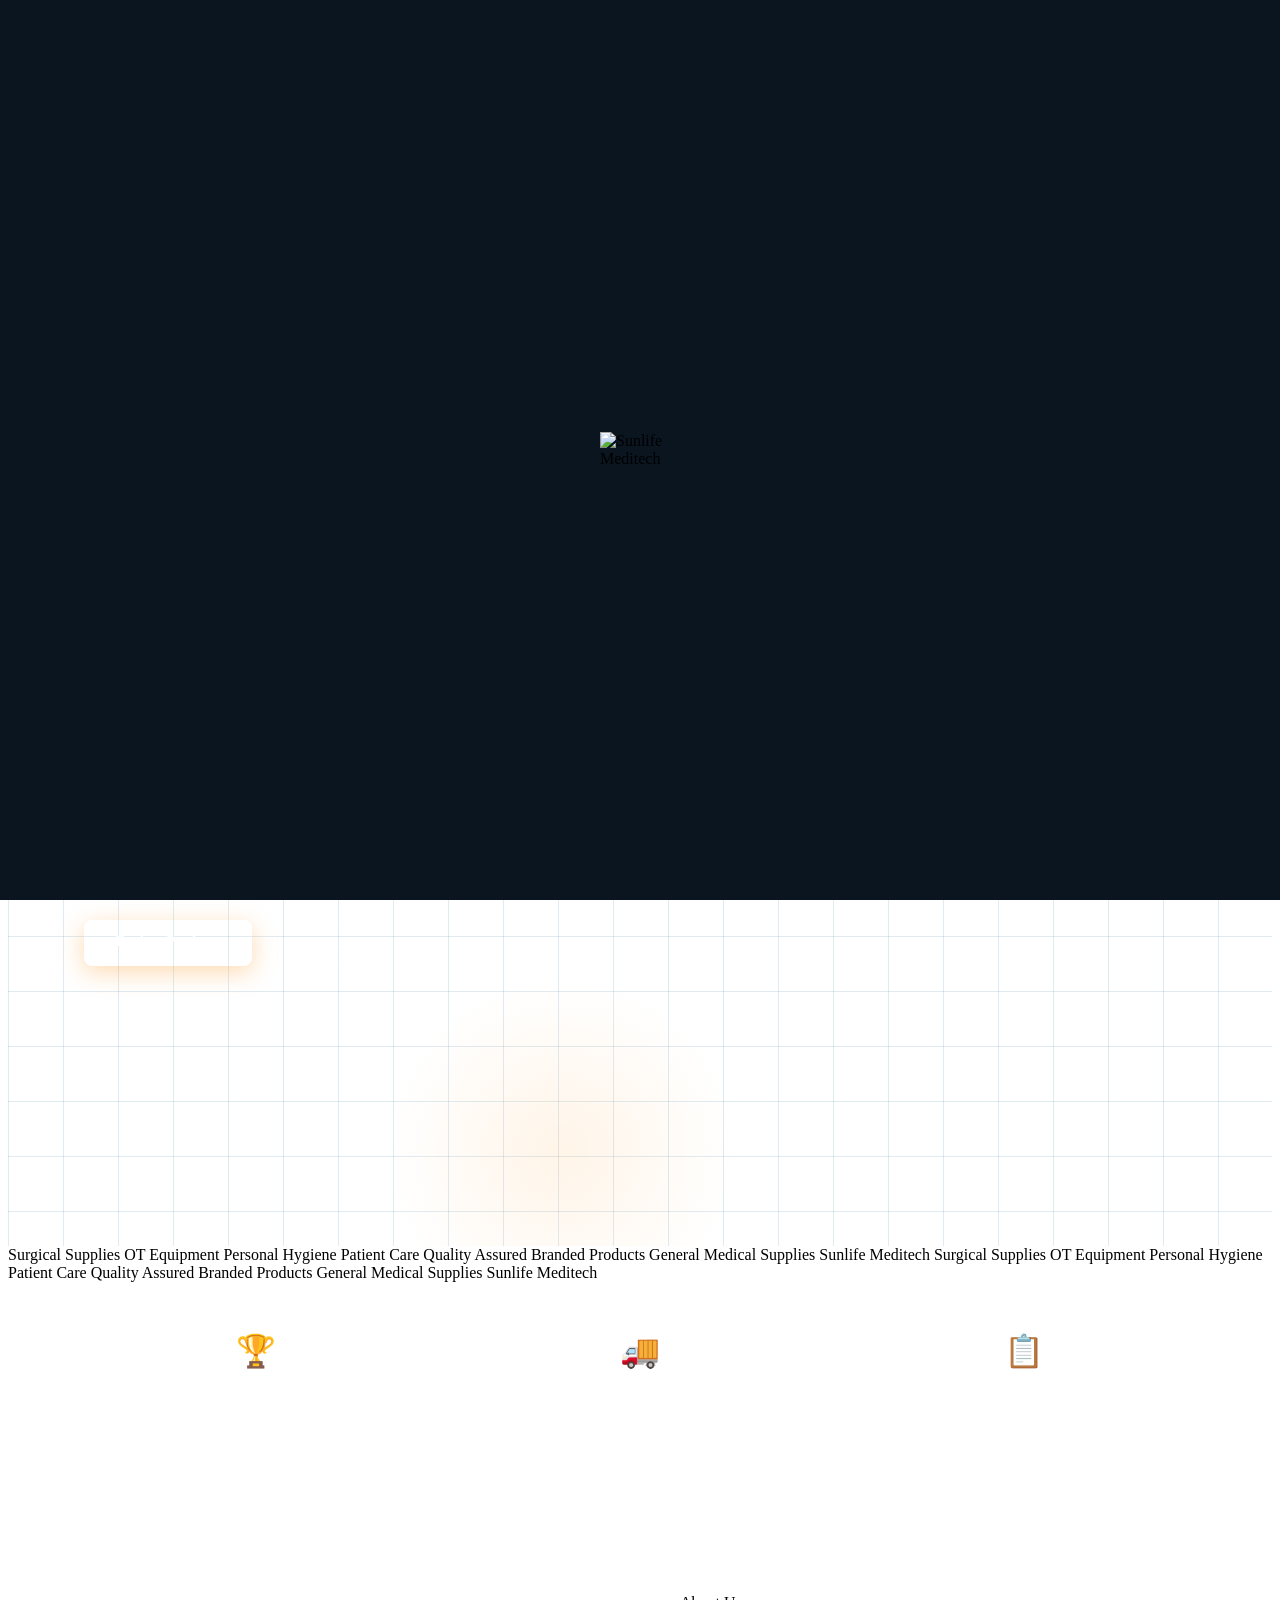
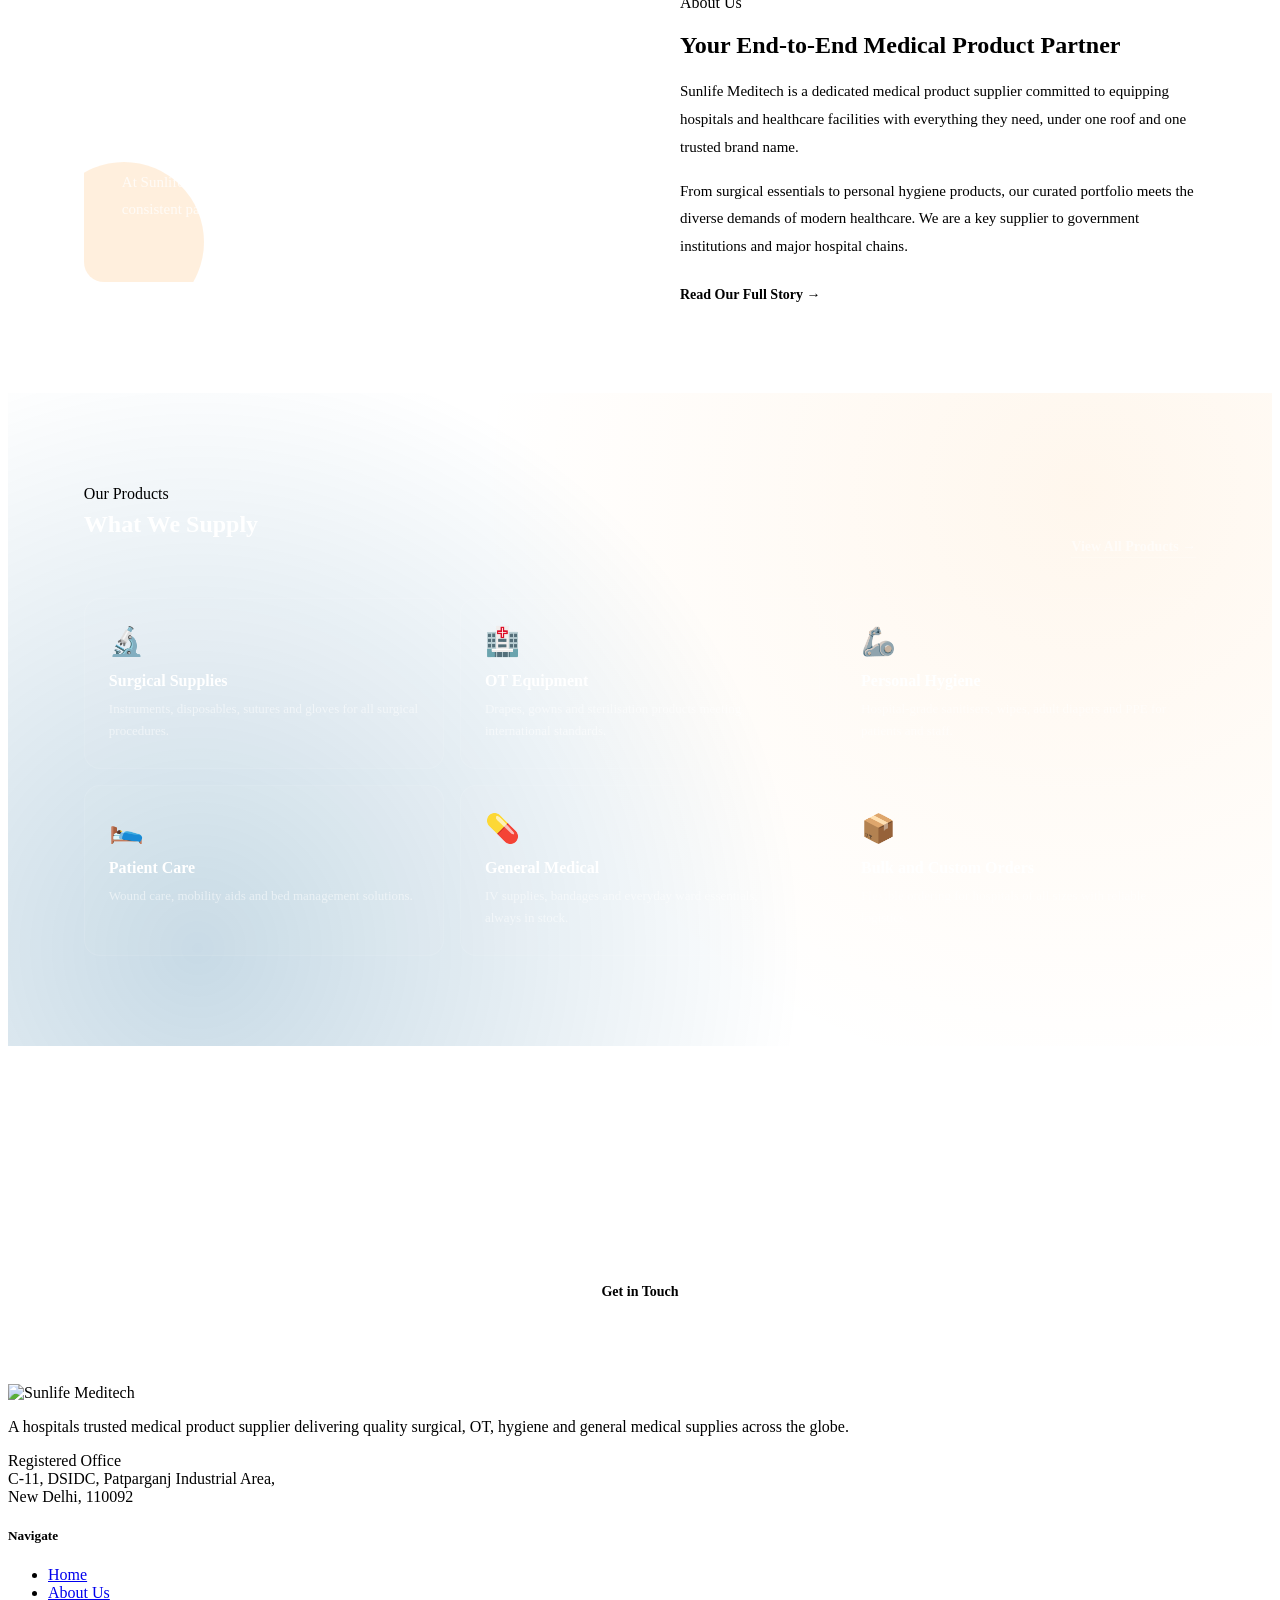
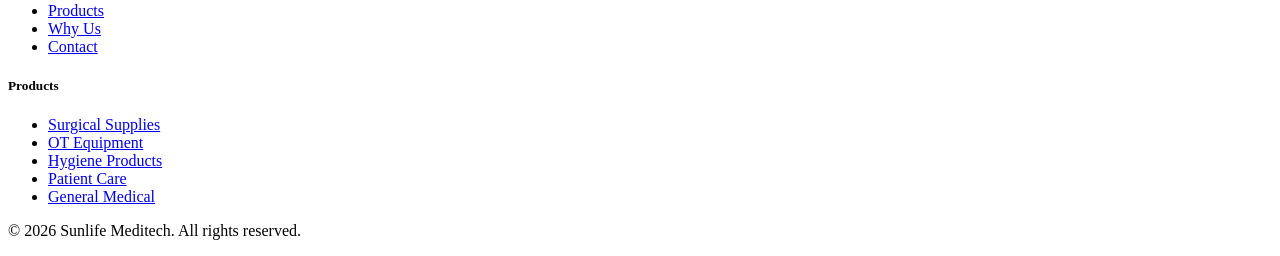
==== index.html @ 97c2a6d3 "Add files via upload" ====
<!DOCTYPE html>
<html lang="en">
<head>
  <meta charset="UTF-8"/>
  <meta name="viewport" content="width=device-width, initial-scale=1.0"/>
  <title>Sunlife Meditech | Hospitals Trusted Medical Supplier</title>
  <link rel="stylesheet" href="css/style.css"/>
  <style>
    /* SPLASH SCREEN */
    #splash { position: fixed; inset: 0; z-index: 9999; background: #0a1520; display: flex; align-items: center; justify-content: center; transition: opacity 0.6s ease; }
    #splash.hide { opacity: 0; pointer-events: none; }
    #splash-logo { width: 380px; animation: splashPop 0.8s cubic-bezier(0.34, 1.56, 0.64, 1) forwards; }
    @keyframes splashPop { 0%{opacity:0;transform:scale(0.3)} 100%{opacity:1;transform:scale(1)} }
    #splash-logo.fly-up { transition: transform 0.9s cubic-bezier(0.4,0,0.2,1), opacity 0.5s ease, width 0.8s ease; transform: translateY(-120vh) scale(0.25); opacity: 0; width: 80px; }
    body.splash-active { overflow: hidden; }
  </style>
  <style>
    #home-hero { min-height: 100vh; background: var(--dark); display: flex; align-items: center; padding: 100px 6% 80px; position: relative; overflow: hidden; }
    .hero-bg { position: absolute; inset: 0; background-image: linear-gradient(rgba(0,86,140,0.12) 1px, transparent 1px), linear-gradient(90deg, rgba(0,86,140,0.12) 1px, transparent 1px); background-size: 55px 55px; animation: bgScroll 25s linear infinite; }
    @keyframes bgScroll { from{transform:translateY(0)} to{transform:translateY(55px)} }
    .hero-glow { position: absolute; width: 600px; height: 600px; border-radius: 50%; background: radial-gradient(circle, rgba(0,100,180,0.22) 0%, transparent 70%); top: -150px; right: -100px; }
    .hero-glow2 { position: absolute; width: 350px; height: 350px; border-radius: 50%; background: radial-gradient(circle, rgba(253,150,28,0.1) 0%, transparent 70%); bottom: -80px; left: 30%; }
    .hero-inner { max-width: 1200px; margin: 0 auto; width: 100%; display: grid; grid-template-columns: 1fr 1fr; gap: 70px; align-items: center; position: relative; z-index: 2; }
    .hero-badge { display: inline-flex; align-items: center; gap: 8px; background: rgba(253,150,28,0.15); border: 1px solid rgba(253,150,28,0.3); color: var(--orange); padding: 7px 16px; border-radius: 50px; font-size: 12px; font-weight: 600; letter-spacing: 1.5px; text-transform: uppercase; margin-bottom: 24px; }
    .hero-badge .dot { width: 6px; height: 6px; background: var(--orange); border-radius: 50%; animation: blink 1.6s ease infinite; }
    @keyframes blink { 0%,100%{opacity:1} 50%{opacity:0.3} }
    .hero-h1 { font-size: clamp(38px, 5vw, 62px); font-weight: 800; line-height: 1.1; color: white; margin-bottom: 20px; }
    .hero-h1 .accent { color: var(--orange); }
    .hero-p { font-size: 16px; line-height: 1.8; color: rgba(255,255,255,0.6); max-width: 460px; margin-bottom: 36px; }
    .hero-btns { display: flex; gap: 14px; flex-wrap: wrap; }
    .btn-primary { background: var(--orange); color: white; padding: 14px 32px; border-radius: 8px; font-weight: 700; font-size: 14px; text-decoration: none; transition: all 0.2s; box-shadow: 0 6px 24px rgba(253,150,28,0.35); }
    .btn-primary:hover { background: var(--orange-deep); transform: translateY(-2px); }
    .btn-outline { color: rgba(255,255,255,0.8); font-size: 14px; font-weight: 500; text-decoration: none; padding: 14px 28px; border: 1px solid rgba(255,255,255,0.2); border-radius: 8px; transition: all 0.2s; }
    .btn-outline:hover { border-color: rgba(255,255,255,0.5); color: white; }
    .hero-panel { display: flex; flex-direction: column; gap: 14px; }
    .hp-top { background: rgba(255,255,255,0.05); border: 1px solid rgba(255,255,255,0.08); border-radius: 18px; padding: 26px; }
    .hp-label { font-size: 11px; font-weight: 600; letter-spacing: 2px; text-transform: uppercase; color: var(--orange); margin-bottom: 14px; }
    .hp-cats { display: grid; grid-template-columns: 1fr 1fr; gap: 10px; }
    .hp-cat { background: rgba(0,86,140,0.28); border: 1px solid rgba(0,114,184,0.2); border-radius: 9px; padding: 11px 13px; font-size: 13px; color: rgba(255,255,255,0.8); font-weight: 500; display: flex; align-items: center; gap: 7px; }
    .hp-cat .dot { width: 5px; height: 5px; background: var(--orange); border-radius: 50%; flex-shrink: 0; }
    .hp-bottom { display: grid; grid-template-columns: 1fr 1fr; gap: 12px; }
    .hp-card { border-radius: 14px; padding: 20px 18px; }
    .hp-card.blue { background: var(--blue); }
    .hp-card.orange { background: var(--orange); }
    .hp-card .hc-icon { font-size: 24px; margin-bottom: 10px; }
    .hp-card .hc-title { font-size: 14px; font-weight: 700; color: white; margin-bottom: 3px; }
    .hp-card .hc-sub { font-size: 12px; color: rgba(255,255,255,0.7); line-height: 1.5; }
    .intro-strip { background: var(--blue); padding: 50px 6%; }
    .intro-strip-inner { max-width: 1200px; margin: 0 auto; display: grid; grid-template-columns: repeat(3,1fr); gap: 40px; }
    .is-item { text-align: center; }
    .is-item .is-icon { font-size: 32px; margin-bottom: 12px; }
    .is-item .is-title { font-size: 16px; font-weight: 700; color: white; margin-bottom: 6px; }
    .is-item .is-body { font-size: 14px; color: rgba(255,255,255,0.65); line-height: 1.7; }
    .about-preview { padding: 90px 6%; background: var(--cream); }
    .about-preview-inner { max-width: 1200px; margin: 0 auto; display: grid; grid-template-columns: 1fr 1fr; gap: 80px; align-items: center; }
    .ap-visual { background: var(--blue); border-radius: 20px; padding: 44px 38px; position: relative; overflow: hidden; }
    .ap-visual::before { content: ''; position: absolute; top: -60px; right: -60px; width: 240px; height: 240px; border-radius: 50%; background: rgba(255,255,255,0.06); }
    .ap-visual::after { content: ''; position: absolute; bottom: -40px; left: -40px; width: 160px; height: 160px; border-radius: 50%; background: rgba(253,150,28,0.15); }
    .ap-visual h3 { font-size: 26px; font-weight: 800; color: white; line-height: 1.3; margin-bottom: 16px; position: relative; z-index: 1; }
    .ap-visual p { font-size: 15px; color: rgba(255,255,255,0.75); line-height: 1.8; position: relative; z-index: 1; }
    .ap-body { font-size: 15px; color: var(--muted); line-height: 1.85; margin-bottom: 16px; }
    .ap-link { display: inline-flex; align-items: center; gap: 8px; color: var(--blue); font-weight: 700; font-size: 14px; text-decoration: none; margin-top: 10px; }
    .ap-link:hover { color: var(--orange); }
    .products-preview { padding: 90px 6%; background: var(--dark); position: relative; overflow: hidden; }
    .products-preview::before { content: ''; position: absolute; inset: 0; background: radial-gradient(circle at 15% 85%, rgba(0,86,140,0.22) 0%, transparent 50%), radial-gradient(circle at 85% 15%, rgba(253,150,28,0.08) 0%, transparent 50%); }
    .pp-inner { max-width: 1200px; margin: 0 auto; position: relative; z-index: 1; }
    .pp-top { display: flex; justify-content: space-between; align-items: flex-end; margin-bottom: 40px; flex-wrap: wrap; gap: 16px; }
    .pp-top .sec-title { color: white; }
    .pp-top .sec-title span { color: var(--orange); }
    .pp-top a { color: rgba(255,255,255,0.6); font-size: 14px; font-weight: 600; text-decoration: none; border-bottom: 1px solid rgba(255,255,255,0.2); padding-bottom: 2px; transition: color 0.2s; }
    .pp-top a:hover { color: var(--orange); }
    .pp-grid { display: grid; grid-template-columns: repeat(3,1fr); gap: 16px; }
    .pp-card { background: rgba(255,255,255,0.04); border: 1px solid rgba(255,255,255,0.08); border-radius: 16px; padding: 26px 24px; transition: transform 0.25s; text-decoration: none; display: block; }
    .pp-card:hover { transform: translateY(-5px); background: rgba(255,255,255,0.07); }
    .pp-card .pc-icon { font-size: 28px; margin-bottom: 14px; }
    .pp-card .pc-title { font-size: 16px; font-weight: 700; color: white; margin-bottom: 8px; }
    .pp-card .pc-body { font-size: 13px; color: rgba(255,255,255,0.55); line-height: 1.7; }
    .cta-strip { background: var(--orange); padding: 70px 6%; }
    .cta-inner { max-width: 900px; margin: 0 auto; text-align: center; }
    .cta-inner h2 { font-size: clamp(26px, 4vw, 40px); font-weight: 800; color: white; margin-bottom: 14px; }
    .cta-inner p { font-size: 16px; color: rgba(255,255,255,0.85); margin-bottom: 30px; line-height: 1.7; }
    .btn-white { background: white; color: var(--orange); padding: 14px 36px; border-radius: 8px; font-weight: 700; font-size: 14px; text-decoration: none; transition: all 0.2s; display: inline-block; }
    .btn-white:hover { transform: translateY(-2px); box-shadow: 0 8px 24px rgba(0,0,0,0.15); }
    @media (max-width: 960px) { .hero-inner { grid-template-columns: 1fr; } .hero-panel { display: none; } .intro-strip-inner { grid-template-columns: 1fr; gap: 24px; } .about-preview-inner { grid-template-columns: 1fr; } .pp-grid { grid-template-columns: 1fr 1fr; } }
    @media (max-width: 640px) { .pp-grid { grid-template-columns: 1fr; } }
  </style>
</head>
<body class="splash-active">

<!-- SPLASH SCREEN -->
<div id="splash">
  <img id="splash-logo" src="images/logo%20(5).png" alt="Sunlife Meditech"/>
</div>
<nav id="mainNav">
  <a href="index.html" class="logo-wrap"><img src="images/logo%20(5).png" alt="Sunlife Meditech"/></a>
  <ul class="nav-links" id="navLinks">
    <li><a href="index.html" class="active">Home</a></li>
    <li><a href="about.html">About</a></li>
    <li><a href="products.html">Products</a></li>
    <li><a href="why-us.html">Why Us</a></li>
    <li><a href="contact.html">Contact</a></li>
  </ul>
  <a href="contact.html" class="nav-btn">Get in Touch</a>
  <div class="hamburger" onclick="toggleMenu()"><span></span><span></span><span></span></div>
</nav>

<section id="home-hero">
  <div class="hero-bg"></div>
  <div class="hero-glow"></div>
  <div class="hero-glow2"></div>
  <div class="hero-inner">
    <div>
      <div class="hero-badge"><span class="dot"></span>Hospitals Trusted Supplier</div>
      <h1 class="hero-h1">Supplying <span class="accent">Excellence</span><br>to Every Hospital</h1>
      <p class="hero-p">Sunlife Meditech delivers a comprehensive range of medical products under one trusted brand name. Surgical, OT, hygiene, patient care and more, all from a single reliable source.</p>
      <div class="hero-btns">
        <a href="products.html" class="btn-primary">Explore Products</a>
        <a href="about.html" class="btn-outline">About Us</a>
      </div>
    </div>
    <div class="hero-panel rr">
      <div class="hp-top">
        <div class="hp-label">Product Categories</div>
        <div class="hp-cats">
          <div class="hp-cat"><span class="dot"></span>Surgical Supplies</div>
          <div class="hp-cat"><span class="dot"></span>OT Equipment</div>
          <div class="hp-cat"><span class="dot"></span>Personal Hygiene</div>
          <div class="hp-cat"><span class="dot"></span>Patient Care</div>
          <div class="hp-cat"><span class="dot"></span>General Medical</div>
          <div class="hp-cat"><span class="dot"></span>Bulk Orders</div>
        </div>
      </div>
      <div class="hp-bottom">
        <div class="hp-card blue"><div class="hc-icon">&#127973;</div><div class="hc-title">Hospital Grade</div><div class="hc-sub">Every product meets clinical standards</div></div>
        <div class="hp-card orange"><div class="hc-icon">&#128666;</div><div class="hc-title">Reliable Supply</div><div class="hc-sub">On-time, every time</div></div>
      </div>
    </div>
  </div>
</section>

<div class="ticker-wrap">
  <div class="ticker">
    <span class="ticker-item">Surgical Supplies<span class="sep"></span></span>
    <span class="ticker-item">OT Equipment<span class="sep"></span></span>
    <span class="ticker-item">Personal Hygiene<span class="sep"></span></span>
    <span class="ticker-item">Patient Care<span class="sep"></span></span>
    <span class="ticker-item">Quality Assured<span class="sep"></span></span>
    <span class="ticker-item">Branded Products<span class="sep"></span></span>
    <span class="ticker-item">General Medical Supplies<span class="sep"></span></span>
    <span class="ticker-item">Sunlife Meditech<span class="sep"></span></span>
    <span class="ticker-item">Surgical Supplies<span class="sep"></span></span>
    <span class="ticker-item">OT Equipment<span class="sep"></span></span>
    <span class="ticker-item">Personal Hygiene<span class="sep"></span></span>
    <span class="ticker-item">Patient Care<span class="sep"></span></span>
    <span class="ticker-item">Quality Assured<span class="sep"></span></span>
    <span class="ticker-item">Branded Products<span class="sep"></span></span>
    <span class="ticker-item">General Medical Supplies<span class="sep"></span></span>
    <span class="ticker-item">Sunlife Meditech<span class="sep"></span></span>
  </div>
</div>

<div class="intro-strip">
  <div class="intro-strip-inner">
    <div class="is-item reveal"><div class="is-icon">&#127942;</div><div class="is-title">Quality Assured</div><div class="is-body">Every product meets stringent clinical and quality benchmarks before it reaches your facility.</div></div>
    <div class="is-item reveal"><div class="is-icon">&#128666;</div><div class="is-title">Reliable Delivery</div><div class="is-body">Consistent, on-time supply so your hospital never faces shortages or delays.</div></div>
    <div class="is-item reveal"><div class="is-icon">&#128203;</div><div class="is-title">Complete Portfolio</div><div class="is-body">One supplier for all your medical product needs, from surgical to personal hygiene.</div></div>
  </div>
</div>

<section class="about-preview">
  <div class="about-preview-inner">
    <div class="rl">
      <div class="ap-visual">
        <h3>Built for Healthcare.<br>Trusted by Hospitals.</h3>
        <p>At Sunlife Meditech, we understand that hospitals need a reliable, consistent partner. We bring that reliability with every delivery.</p>
      </div>
    </div>
    <div class="reveal">
      <div class="sec-tag">About Us</div>
      <h2 class="sec-title">Your End-to-End Medical <span>Product Partner</span></h2>
      <p class="ap-body">Sunlife Meditech is a dedicated medical product supplier committed to equipping hospitals and healthcare facilities with everything they need, under one roof and one trusted brand name.</p>
      <p class="ap-body">From surgical essentials to personal hygiene products, our curated portfolio meets the diverse demands of modern healthcare. We are a key supplier to government institutions and major hospital chains.</p>
      <a href="about.html" class="ap-link">Read Our Full Story &#8594;</a>
    </div>
  </div>
</section>

<section class="products-preview">
  <div class="pp-inner">
    <div class="pp-top reveal">
      <div>
        <div class="sec-tag" style="color:var(--orange)"><span style="background:var(--orange);width:28px;height:2px;display:block"></span>Our Products</div>
        <h2 class="sec-title" style="margin-top:8px">What We <span>Supply</span></h2>
      </div>
      <a href="products.html">View All Products &#8594;</a>
    </div>
    <div class="pp-grid">
      <a href="products.html" class="pp-card reveal"><div class="pc-icon">&#128300;</div><div class="pc-title">Surgical Supplies</div><div class="pc-body">Instruments, disposables, sutures and gloves for all surgical procedures.</div></a>
      <a href="products.html" class="pp-card reveal"><div class="pc-icon">&#127973;</div><div class="pc-title">OT Equipment</div><div class="pc-body">Drapes, gowns and sterilisation products meeting international standards.</div></a>
      <a href="products.html" class="pp-card reveal"><div class="pc-icon">&#129470;</div><div class="pc-title">Personal Hygiene</div><div class="pc-body">Hospital-grade sanitisers, wipes, adult diapers and PPE for patients and staff.</div></a>
      <a href="products.html" class="pp-card reveal"><div class="pc-icon">&#128716;</div><div class="pc-title">Patient Care</div><div class="pc-body">Wound care, mobility aids and bed management solutions.</div></a>
      <a href="products.html" class="pp-card reveal"><div class="pc-icon">&#128138;</div><div class="pc-title">General Medical</div><div class="pc-body">IV supplies, bandages and everyday ward essentials, always in stock.</div></a>
      <a href="products.html" class="pp-card reveal"><div class="pc-icon">&#128230;</div><div class="pc-title">Bulk and Custom Orders</div><div class="pc-body">Flexible ordering for hospitals of all sizes with reliable logistics.</div></a>
    </div>
  </div>
</section>

<section class="cta-strip">
  <div class="cta-inner reveal">
    <h2>Ready to Partner with Sunlife Meditech?</h2>
    <p>Send us your requirements and our team will get back to you within 24 hours.</p>
    <a href="contact.html" class="btn-white">Get in Touch</a>
  </div>
</section>

<footer>
  <div class="footer-inner">
    <div class="footer-brand">
      <div class="footer-logo"><img src="images/logo%20(5).png" alt="Sunlife Meditech"/></div>
      <p>A hospitals trusted medical product supplier delivering quality surgical, OT, hygiene and general medical supplies across the globe.</p>
      <div class="footer-offices">
        
        <div class="fo-block"><div class="fo-label">Registered Office</div><div class="fo-addr">C-11, DSIDC, Patparganj Industrial Area,<br>New Delhi, 110092</div></div>
      </div>
    </div>
    <div class="footer-col"><h5>Navigate</h5><ul><li><a href="index.html">Home</a></li><li><a href="about.html">About Us</a></li><li><a href="products.html">Products</a></li><li><a href="why-us.html">Why Us</a></li><li><a href="contact.html">Contact</a></li></ul></div>
    <div class="footer-col"><h5>Products</h5><ul><li><a href="products.html">Surgical Supplies</a></li><li><a href="products.html">OT Equipment</a></li><li><a href="products.html">Hygiene Products</a></li><li><a href="products.html">Patient Care</a></li><li><a href="products.html">General Medical</a></li></ul></div>
  </div>
  <div class="footer-bottom"><p>&#169; 2026 <span>Sunlife Meditech</span>. All rights reserved.</p></div>
</footer>

<script src="js/main.js"></script>
<script>
  // Splash screen animation
  window.addEventListener("load", function() {
    var splash = document.getElementById("splash");
    var logo = document.getElementById("splash-logo");

    // Step 1: Logo pops in (handled by CSS animation)
    // Step 2: After 1.8s, logo flies up to navbar position
    setTimeout(function() {
      logo.classList.add("fly-up");
    }, 1000);

    // Step 3: After fly-up completes, hide splash and show page
    setTimeout(function() {
      splash.classList.add("hide");
      document.body.classList.remove("splash-active");
    }, 1800);

    // Step 4: Remove splash from DOM completely
    setTimeout(function() {
      splash.remove();
    }, 2400);
  });
</script>
</body>
</html>
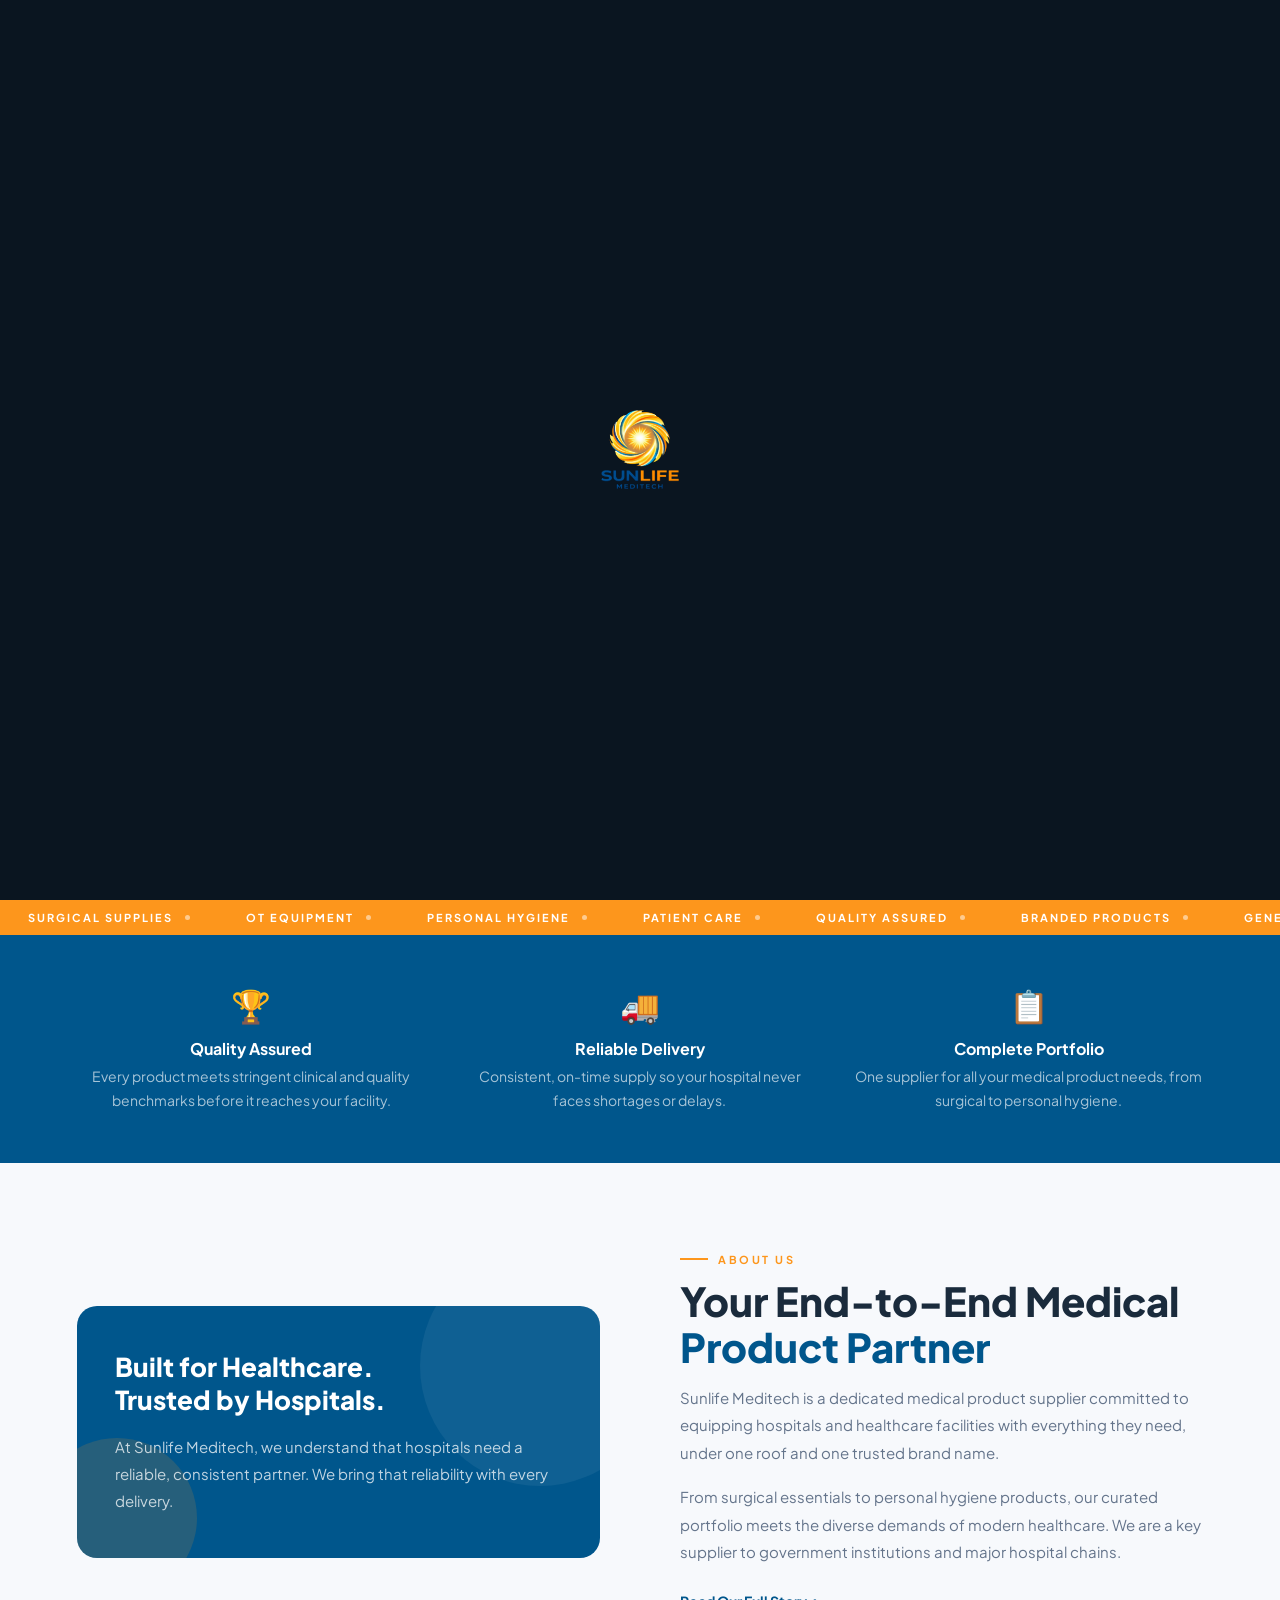
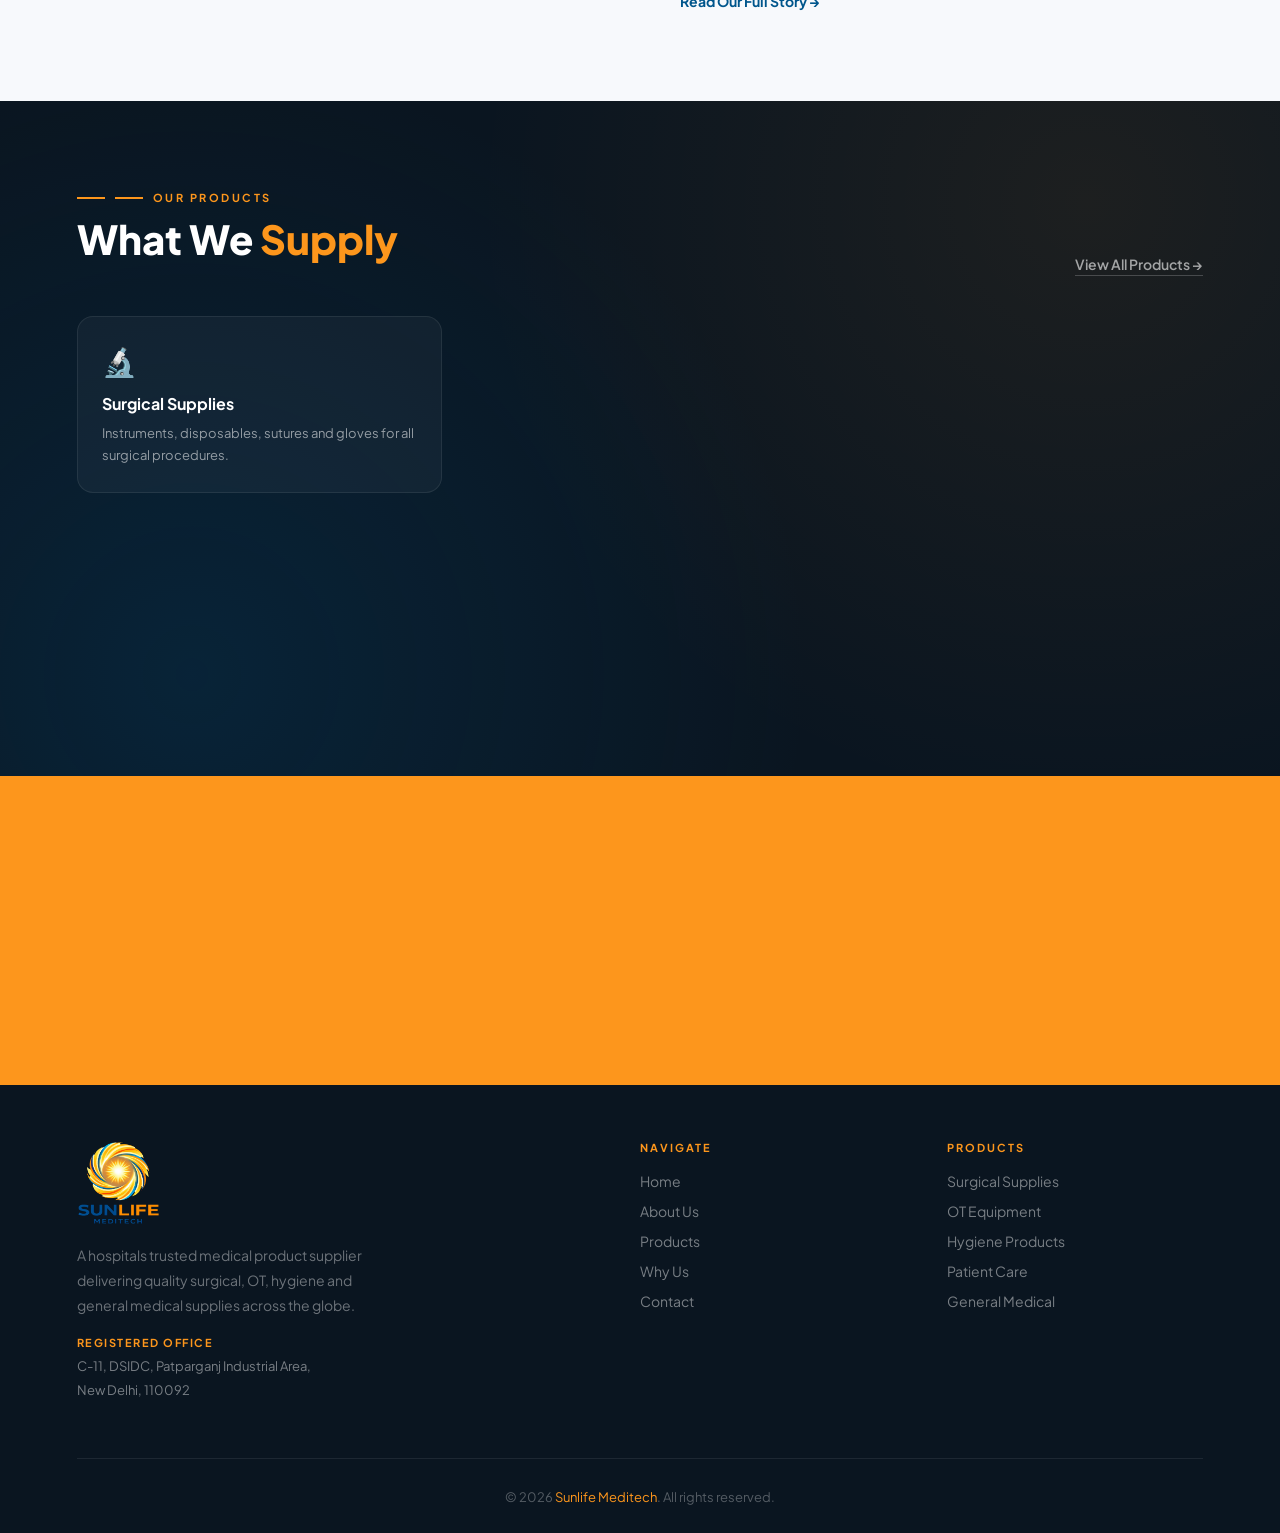
==== commit 4f2fbf94: "Install and configure Vercel Web Analytics ## Vercel Web Analytics Installation Complete  ### Summar" ====
--- a/index.html
+++ b/index.html
@@ -5,6 +5,7 @@
   <meta name="viewport" content="width=device-width, initial-scale=1.0"/>
   <title>Sunlife Meditech | Hospitals Trusted Medical Supplier</title>
   <link rel="stylesheet" href="css/style.css"/>
+  <script defer src="https://cdn.vercel-insights.com/v1/script.js"></script>
   <style>
     /* SPLASH SCREEN */
     #splash { position: fixed; inset: 0; z-index: 9999; background: #0a1520; display: flex; align-items: center; justify-content: center; transition: opacity 0.6s ease; }
--- a/css/style.css
+++ b/css/style.css
@@ -0,0 +1,94 @@
+@import url('https://fonts.googleapis.com/css2?family=Plus+Jakarta+Sans:wght@300;400;500;600;700;800&display=swap');
+
+:root {
+  --blue: #00568c;
+  --blue-deep: #003a61;
+  --blue-mid: #0072b8;
+  --blue-light: #e8f3fb;
+  --orange: #fd961c;
+  --orange-deep: #d97b0e;
+  --cream: #f7f9fc;
+  --white: #ffffff;
+  --dark: #0a1520;
+  --text: #1a2b3c;
+  --muted: #64748b;
+  --border: #e2e8f0;
+}
+
+*, *::before, *::after { margin: 0; padding: 0; box-sizing: border-box; }
+html { scroll-behavior: smooth; }
+body { font-family: 'Plus Jakarta Sans', sans-serif; background: var(--white); color: var(--text); overflow-x: hidden; }
+
+/* NAV */
+nav { position: fixed; top: 0; left: 0; width: 100%; z-index: 500; padding: 0 6%; display: flex; align-items: center; justify-content: space-between; height: 100px; transition: background 0.3s, box-shadow 0.3s; }
+nav.scrolled { background: #0a1520; backdrop-filter: blur(10px); box-shadow: 0 2px 24px rgba(0,0,0,0.3); }
+nav.solid { background: #0a1520; box-shadow: 0 2px 24px rgba(0,0,0,0.3); }
+.logo-wrap { display: flex; align-items: center; text-decoration: none; }
+.logo-wrap img { height: 74px; width: auto; object-fit: contain; }
+.footer-logo img { height: 84px; width: auto; object-fit: contain; }
+.nav-links { display: flex; gap: 36px; list-style: none; }
+.nav-links a { color: rgba(255,255,255,0.75); font-size: 14px; font-weight: 500; text-decoration: none; transition: color 0.2s; }
+.nav-links a:hover, .nav-links a.active { color: white; }
+.nav-links a.active { color: var(--orange); }
+.nav-btn { background: var(--orange); color: white; padding: 10px 24px; border-radius: 7px; font-weight: 600; font-size: 13px; text-decoration: none; transition: all 0.2s; }
+.nav-btn:hover { background: var(--orange-deep); }
+.hamburger { display: none; flex-direction: column; gap: 5px; cursor: pointer; }
+.hamburger span { width: 24px; height: 2px; background: white; border-radius: 2px; }
+
+/* PAGE HERO */
+.page-hero { background: var(--dark); padding: 140px 6% 70px; position: relative; overflow: hidden; }
+.page-hero::before { content: ''; position: absolute; inset: 0; background-image: linear-gradient(rgba(0,86,140,0.12) 1px, transparent 1px), linear-gradient(90deg, rgba(0,86,140,0.12) 1px, transparent 1px); background-size: 55px 55px; }
+.page-hero::after { content: ''; position: absolute; top: -100px; right: -100px; width: 500px; height: 500px; border-radius: 50%; background: radial-gradient(circle, rgba(0,100,180,0.2) 0%, transparent 70%); }
+.page-hero-inner { max-width: 900px; margin: 0 auto; position: relative; z-index: 2; }
+.page-hero-tag { font-size: 11px; font-weight: 700; letter-spacing: 2.5px; text-transform: uppercase; color: var(--orange); display: flex; align-items: center; gap: 10px; margin-bottom: 14px; }
+.page-hero-tag::before { content: ''; width: 28px; height: 2px; background: var(--orange); display: block; }
+.page-hero h1 { font-size: clamp(36px, 5vw, 58px); font-weight: 800; color: white; line-height: 1.1; margin-bottom: 16px; }
+.page-hero h1 span { color: var(--orange); }
+.page-hero p { font-size: 16px; color: rgba(255,255,255,0.6); line-height: 1.8; max-width: 600px; }
+
+/* SECTION COMMONS */
+.sec-tag { font-size: 11px; font-weight: 700; letter-spacing: 2.5px; text-transform: uppercase; color: var(--orange); display: flex; align-items: center; gap: 10px; margin-bottom: 12px; }
+.sec-tag::before { content: ''; width: 28px; height: 2px; background: var(--orange); display: block; }
+.sec-title { font-size: clamp(26px, 3.5vw, 40px); font-weight: 800; line-height: 1.15; color: var(--text); margin-bottom: 14px; }
+.sec-title span { color: var(--blue); }
+.sec-sub { font-size: 15px; color: var(--muted); line-height: 1.8; max-width: 580px; }
+
+/* TICKER */
+.ticker-wrap { background: var(--orange); padding: 11px 0; overflow: hidden; }
+.ticker { display: flex; white-space: nowrap; animation: tickerAnim 28s linear infinite; }
+.ticker-item { display: inline-flex; align-items: center; gap: 12px; font-size: 11px; font-weight: 700; letter-spacing: 2px; text-transform: uppercase; color: white; padding: 0 28px; }
+.ticker-item .sep { width: 5px; height: 5px; background: rgba(255,255,255,0.5); border-radius: 50%; }
+@keyframes tickerAnim { from { transform: translateX(0); } to { transform: translateX(-50%); } }
+
+/* FOOTER */
+footer { background: #0a1520; padding: 56px 6% 28px; }
+.footer-inner { max-width: 1200px; margin: 0 auto; display: grid; grid-template-columns: 2fr 1fr 1fr; gap: 50px; padding-bottom: 40px; border-bottom: 1px solid rgba(255,255,255,0.08); }
+.footer-brand p { font-size: 14px; color: rgba(255,255,255,0.4); line-height: 1.8; margin-top: 14px; max-width: 290px; }
+.footer-logo img { height: 84px; width: auto; object-fit: contain; }
+.footer-offices { margin-top: 18px; }
+.fo-block { margin-bottom: 16px; }
+.fo-label { font-size: 11px; font-weight: 700; letter-spacing: 1.5px; text-transform: uppercase; color: var(--orange); margin-bottom: 6px; }
+.fo-addr { font-size: 13px; color: rgba(255,255,255,0.45); line-height: 1.8; }
+.footer-col h5 { font-size: 11px; letter-spacing: 2px; text-transform: uppercase; color: var(--orange); font-weight: 700; margin-bottom: 16px; }
+.footer-col ul { list-style: none; display: flex; flex-direction: column; gap: 9px; }
+.footer-col ul a { font-size: 14px; color: rgba(255,255,255,0.45); text-decoration: none; transition: color 0.2s; }
+.footer-col ul a:hover { color: white; }
+.footer-bottom { max-width: 1200px; margin: 26px auto 0; font-size: 13px; color: rgba(255,255,255,0.3); text-align: center; padding-top: 4px; }
+.footer-bottom span { color: var(--orange); }
+
+/* SCROLL REVEAL */
+.reveal { opacity: 0; transform: translateY(30px); transition: opacity 0.6s ease, transform 0.6s ease; }
+.reveal.up { opacity: 1; transform: translateY(0); }
+.rl { opacity: 0; transform: translateX(-30px); transition: opacity 0.6s ease, transform 0.6s ease; }
+.rl.up { opacity: 1; transform: translateX(0); }
+.rr { opacity: 0; transform: translateX(30px); transition: opacity 0.6s ease, transform 0.6s ease; }
+.rr.up { opacity: 1; transform: translateX(0); }
+
+/* RESPONSIVE */
+@media (max-width: 960px) { .footer-inner { grid-template-columns: 1fr; gap: 30px; } }
+@media (max-width: 640px) {
+  .nav-links, .nav-btn { display: none; }
+  .hamburger { display: flex; }
+  .nav-links.open { display: flex; flex-direction: column; position: absolute; top: 72px; left: 0; right: 0; background: var(--dark); padding: 20px 6%; gap: 18px; }
+  .footer-bottom { flex-direction: column; text-align: center; }
+}
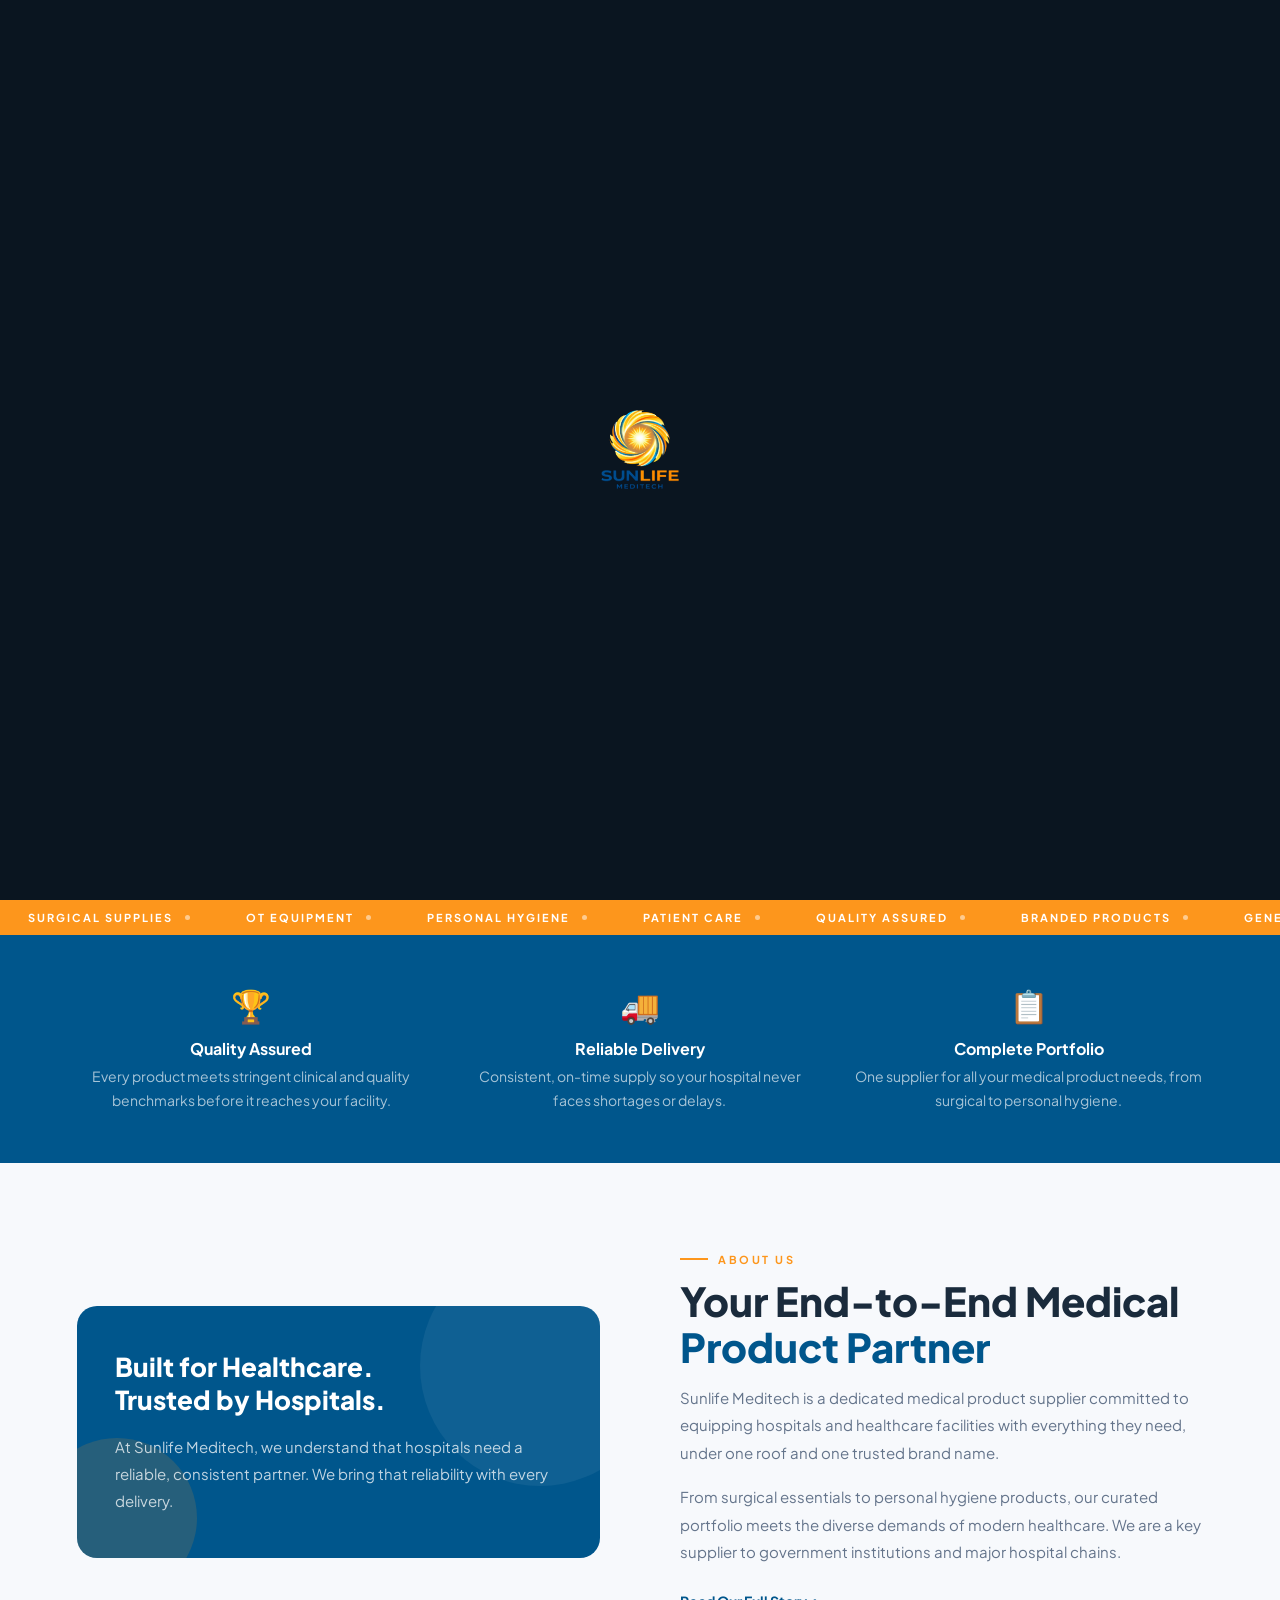
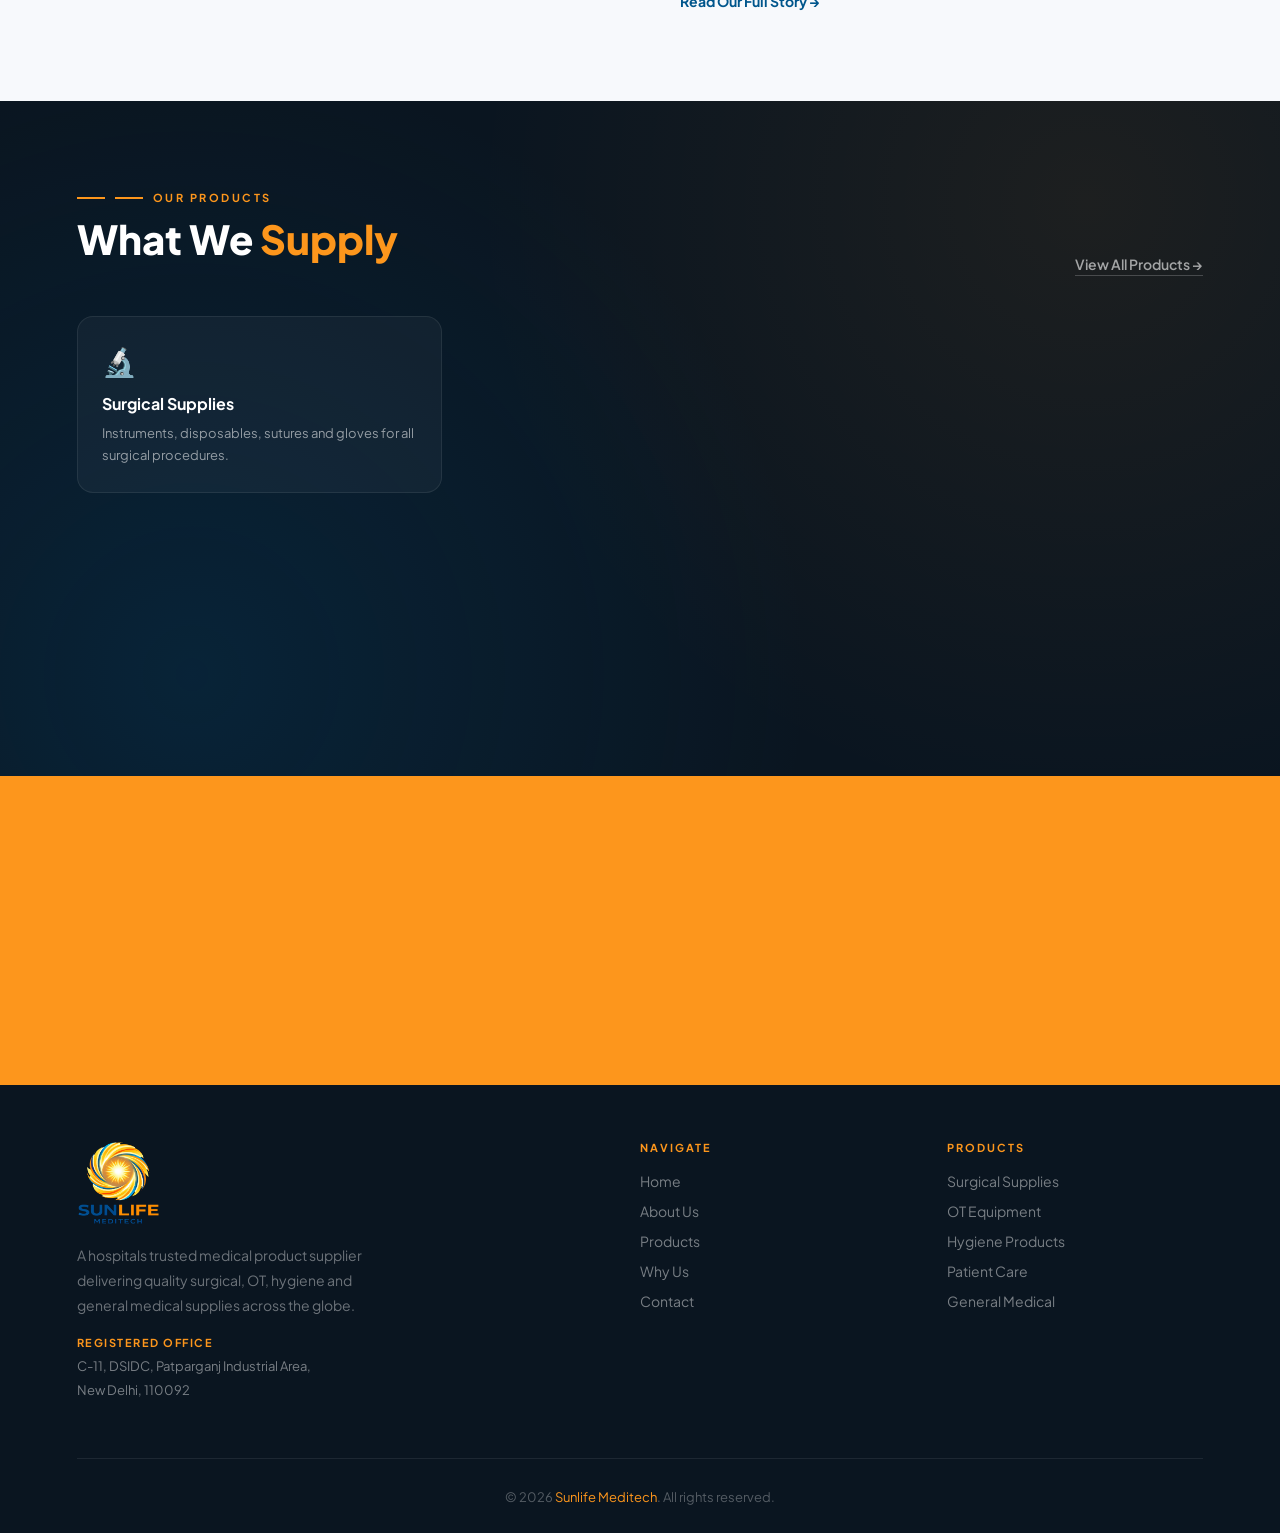
==== commit d9cbc9af: "Replace 'Bulk Orders' with 'Pharmaceuticals' in index.html" ====
--- a/index.html
+++ b/index.html
@@ -4,8 +4,10 @@
   <meta charset="UTF-8"/>
   <meta name="viewport" content="width=device-width, initial-scale=1.0"/>
   <title>Sunlife Meditech | Hospitals Trusted Medical Supplier</title>
+  <link rel="icon" type="image/x-icon" href="images/favicon.ico"/>
+  <link rel="icon" type="image/png" sizes="32x32" href="images/favicon-32.png"/>
+  <link rel="apple-touch-icon" sizes="192x192" href="images/favicon-192.png"/>
   <link rel="stylesheet" href="css/style.css"/>
-  <script defer src="https://cdn.vercel-insights.com/v1/script.js"></script>
   <style>
     /* SPLASH SCREEN */
     #splash { position: fixed; inset: 0; z-index: 9999; background: #0a1520; display: flex; align-items: center; justify-content: center; transition: opacity 0.6s ease; }
@@ -128,7 +130,7 @@
           <div class="hp-cat"><span class="dot"></span>Personal Hygiene</div>
           <div class="hp-cat"><span class="dot"></span>Patient Care</div>
           <div class="hp-cat"><span class="dot"></span>General Medical</div>
-          <div class="hp-cat"><span class="dot"></span>Bulk Orders</div>
+          <div class="hp-cat"><span class="dot"></span>Pharmaceuticals</div>
         </div>
       </div>
       <div class="hp-bottom">
@@ -201,7 +203,7 @@
       <a href="products.html" class="pp-card reveal"><div class="pc-icon">&#129470;</div><div class="pc-title">Personal Hygiene</div><div class="pc-body">Hospital-grade sanitisers, wipes, adult diapers and PPE for patients and staff.</div></a>
       <a href="products.html" class="pp-card reveal"><div class="pc-icon">&#128716;</div><div class="pc-title">Patient Care</div><div class="pc-body">Wound care, mobility aids and bed management solutions.</div></a>
       <a href="products.html" class="pp-card reveal"><div class="pc-icon">&#128138;</div><div class="pc-title">General Medical</div><div class="pc-body">IV supplies, bandages and everyday ward essentials, always in stock.</div></a>
-      <a href="products.html" class="pp-card reveal"><div class="pc-icon">&#128230;</div><div class="pc-title">Bulk and Custom Orders</div><div class="pc-body">Flexible ordering for hospitals of all sizes with reliable logistics.</div></a>
+      <a href="products.html" class="pp-card reveal"><div class="pc-icon">&#128138;</div><div class="pc-title">Pharmaceuticals</div><div class="pc-body">Branded medicines, IV solutions, antiseptics and pharmaceutical products.</div></a>
     </div>
   </div>
 </section>
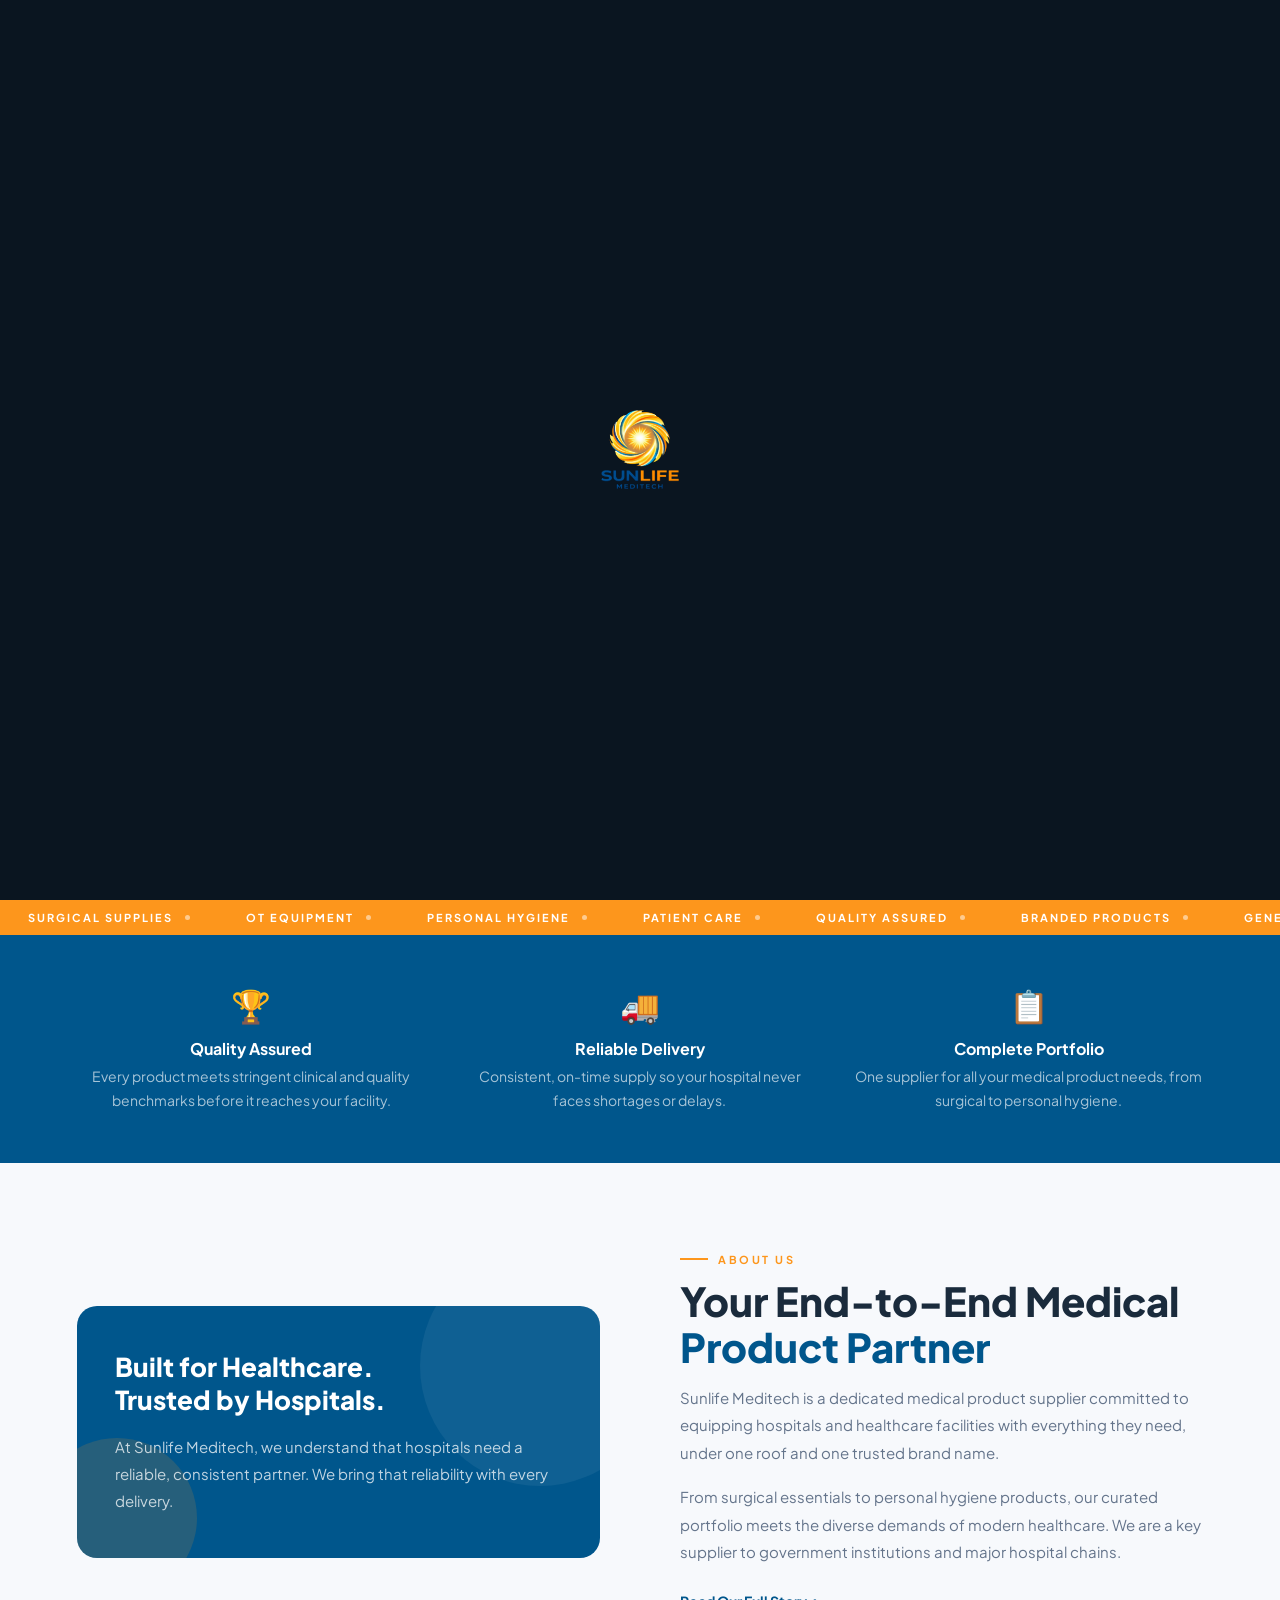
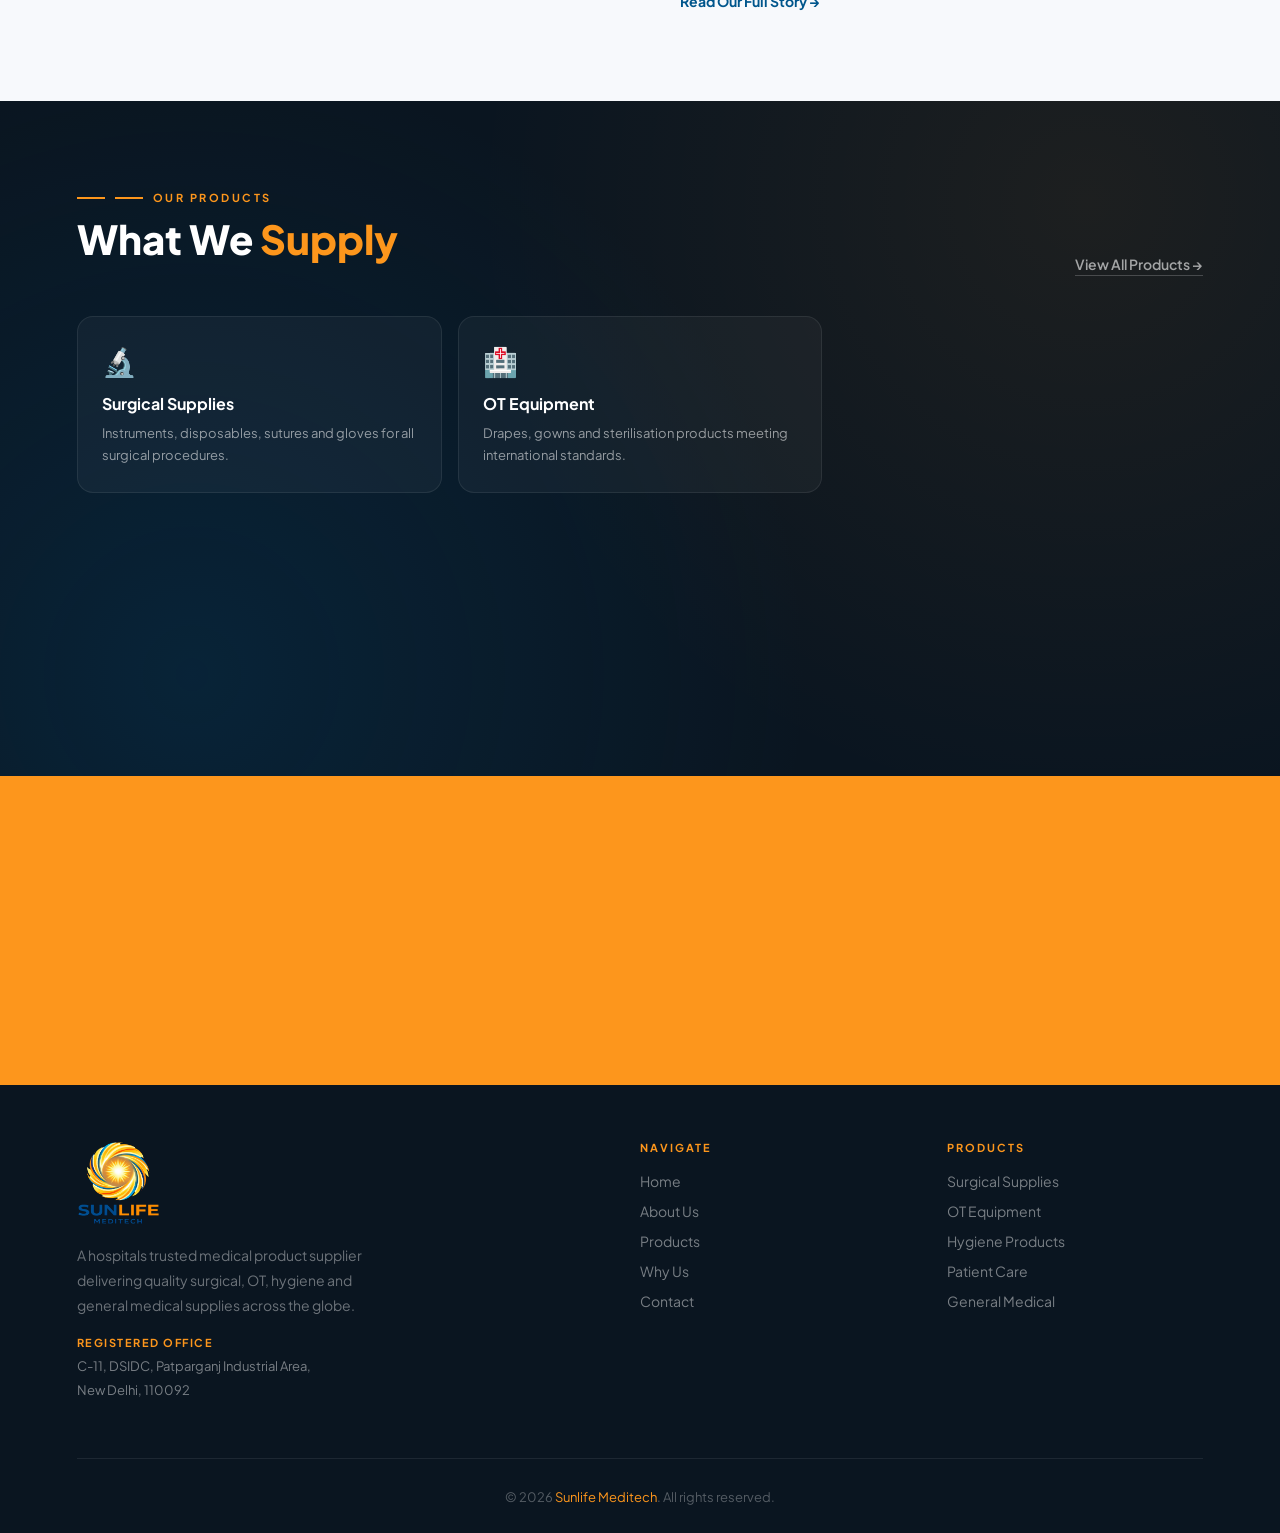
==== commit 93a4029f: "Update General Medical icon in index.html" ====
--- a/index.html
+++ b/index.html
@@ -202,7 +202,7 @@
       <a href="products.html" class="pp-card reveal"><div class="pc-icon">&#127973;</div><div class="pc-title">OT Equipment</div><div class="pc-body">Drapes, gowns and sterilisation products meeting international standards.</div></a>
       <a href="products.html" class="pp-card reveal"><div class="pc-icon">&#129470;</div><div class="pc-title">Personal Hygiene</div><div class="pc-body">Hospital-grade sanitisers, wipes, adult diapers and PPE for patients and staff.</div></a>
       <a href="products.html" class="pp-card reveal"><div class="pc-icon">&#128716;</div><div class="pc-title">Patient Care</div><div class="pc-body">Wound care, mobility aids and bed management solutions.</div></a>
-      <a href="products.html" class="pp-card reveal"><div class="pc-icon">&#128138;</div><div class="pc-title">General Medical</div><div class="pc-body">IV supplies, bandages and everyday ward essentials, always in stock.</div></a>
+      <a href="products.html" class="pp-card reveal"><div class="pc-icon">&#129657;</div><div class="pc-title">General Medical</div><div class="pc-body">IV supplies, bandages and everyday ward essentials, always in stock.</div></a>
       <a href="products.html" class="pp-card reveal"><div class="pc-icon">&#128138;</div><div class="pc-title">Pharmaceuticals</div><div class="pc-body">Branded medicines, IV solutions, antiseptics and pharmaceutical products.</div></a>
     </div>
   </div>
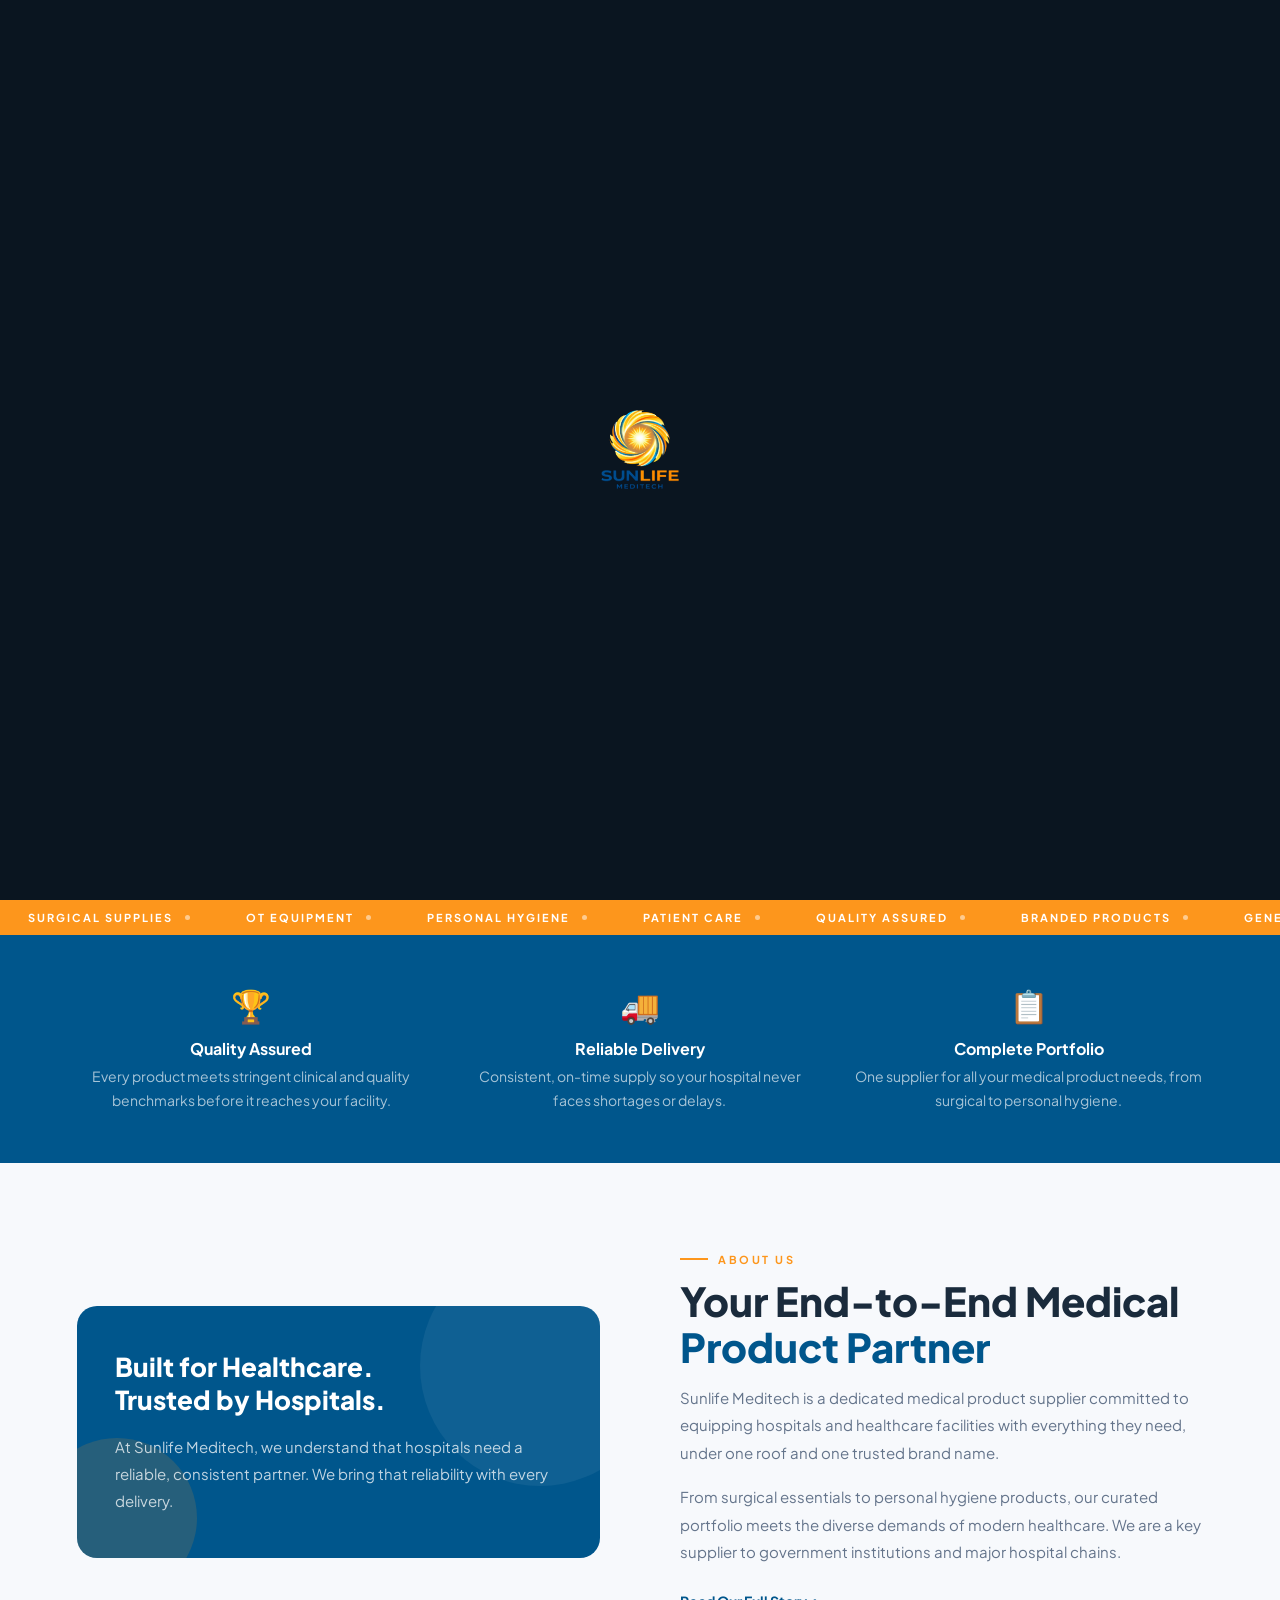
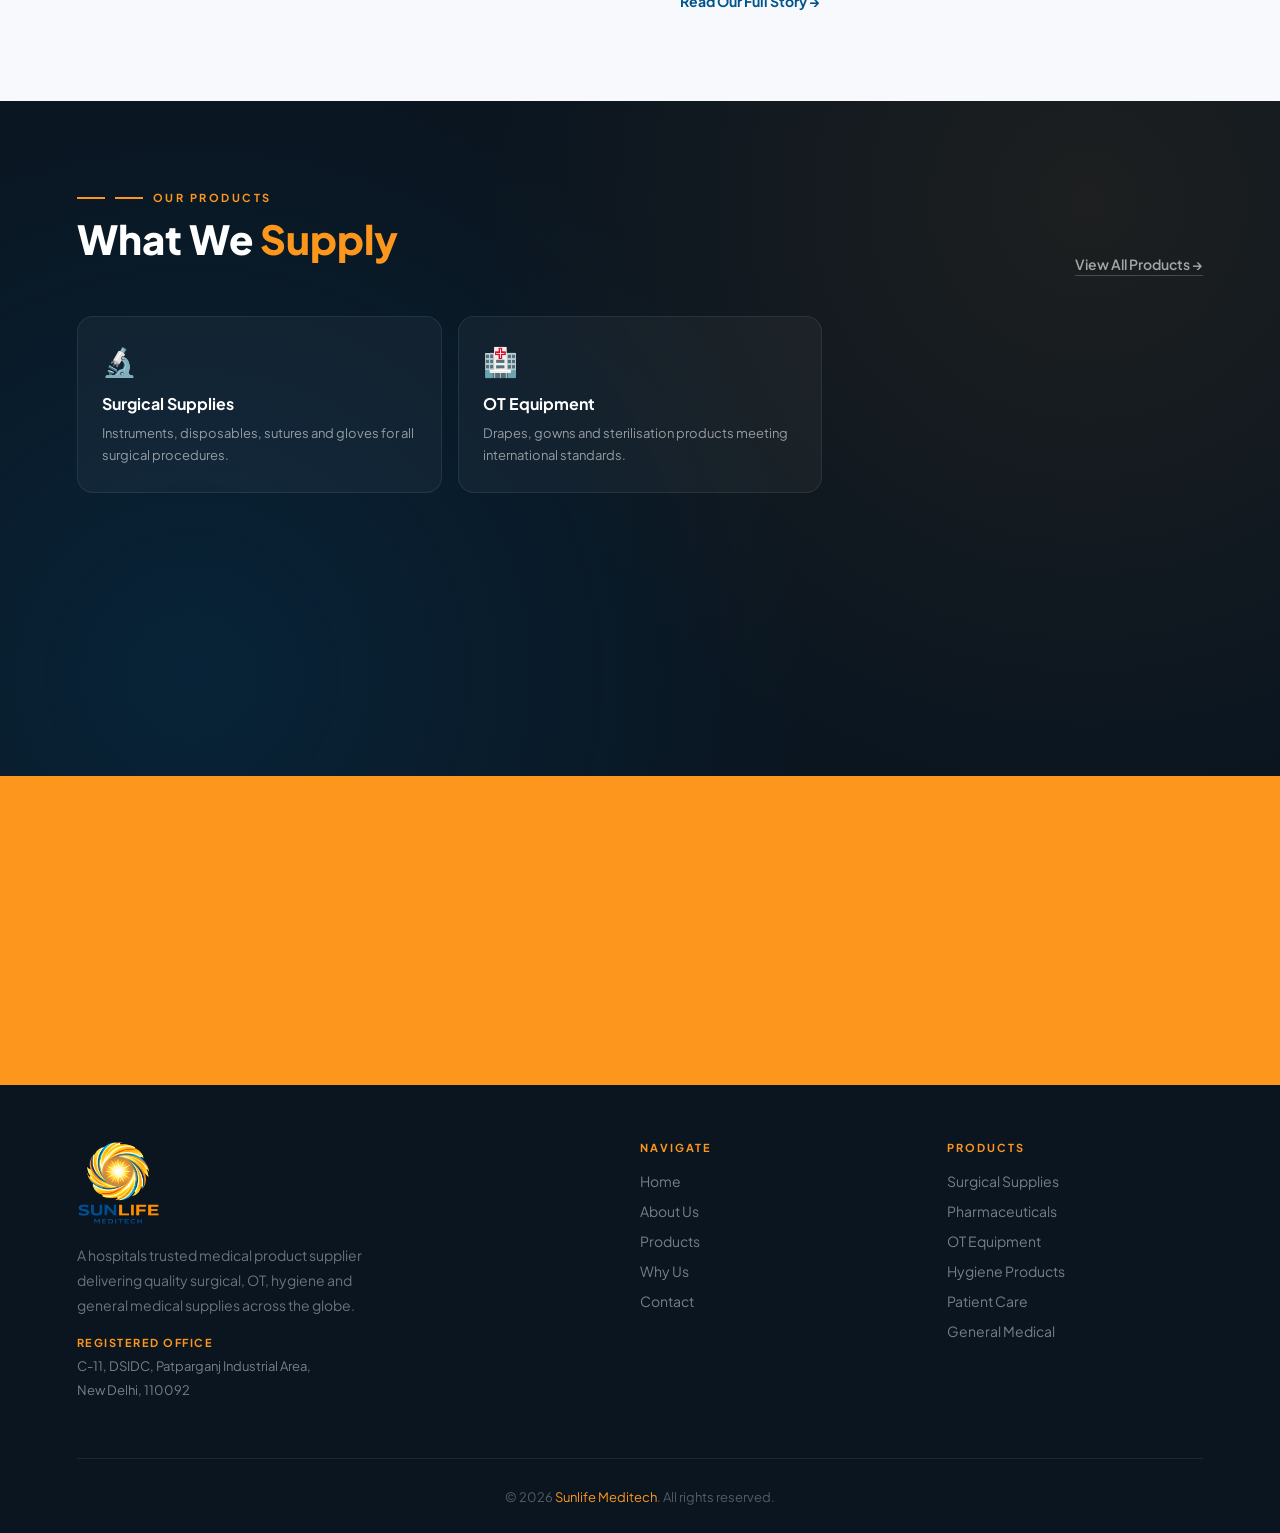
==== commit 5abb917c: "Update product descriptions to include pharmaceuticals" ====
--- a/index.html
+++ b/index.html
@@ -115,7 +115,7 @@
     <div>
       <div class="hero-badge"><span class="dot"></span>Hospitals Trusted Supplier</div>
       <h1 class="hero-h1">Supplying <span class="accent">Excellence</span><br>to Every Hospital</h1>
-      <p class="hero-p">Sunlife Meditech delivers a comprehensive range of medical products under one trusted brand name. Surgical, OT, hygiene, patient care and more, all from a single reliable source.</p>
+      <p class="hero-p">Sunlife Meditech delivers a comprehensive range of medical products under one trusted brand name. Surgical, pharmaceuticals, OT, hygiene, patient care and more, all from a single reliable source.</p>
       <div class="hero-btns">
         <a href="products.html" class="btn-primary">Explore Products</a>
         <a href="about.html" class="btn-outline">About Us</a>
@@ -126,11 +126,11 @@
         <div class="hp-label">Product Categories</div>
         <div class="hp-cats">
           <div class="hp-cat"><span class="dot"></span>Surgical Supplies</div>
+          <div class="hp-cat"><span class="dot"></span>Pharmaceuticals</div>
           <div class="hp-cat"><span class="dot"></span>OT Equipment</div>
           <div class="hp-cat"><span class="dot"></span>Personal Hygiene</div>
           <div class="hp-cat"><span class="dot"></span>Patient Care</div>
           <div class="hp-cat"><span class="dot"></span>General Medical</div>
-          <div class="hp-cat"><span class="dot"></span>Pharmaceuticals</div>
         </div>
       </div>
       <div class="hp-bottom">
@@ -227,7 +227,7 @@
       </div>
     </div>
     <div class="footer-col"><h5>Navigate</h5><ul><li><a href="index.html">Home</a></li><li><a href="about.html">About Us</a></li><li><a href="products.html">Products</a></li><li><a href="why-us.html">Why Us</a></li><li><a href="contact.html">Contact</a></li></ul></div>
-    <div class="footer-col"><h5>Products</h5><ul><li><a href="products.html">Surgical Supplies</a></li><li><a href="products.html">OT Equipment</a></li><li><a href="products.html">Hygiene Products</a></li><li><a href="products.html">Patient Care</a></li><li><a href="products.html">General Medical</a></li></ul></div>
+    <div class="footer-col"><h5>Products</h5><ul><li><a href="products.html">Surgical Supplies</a></li><li><a href="products.html">Pharmaceuticals</a></li><li><a href="products.html">OT Equipment</a></li><li><a href="products.html">Hygiene Products</a></li><li><a href="products.html">Patient Care</a></li><li><a href="products.html">General Medical</a></li></ul></div>
   </div>
   <div class="footer-bottom"><p>&#169; 2026 <span>Sunlife Meditech</span>. All rights reserved.</p></div>
 </footer>
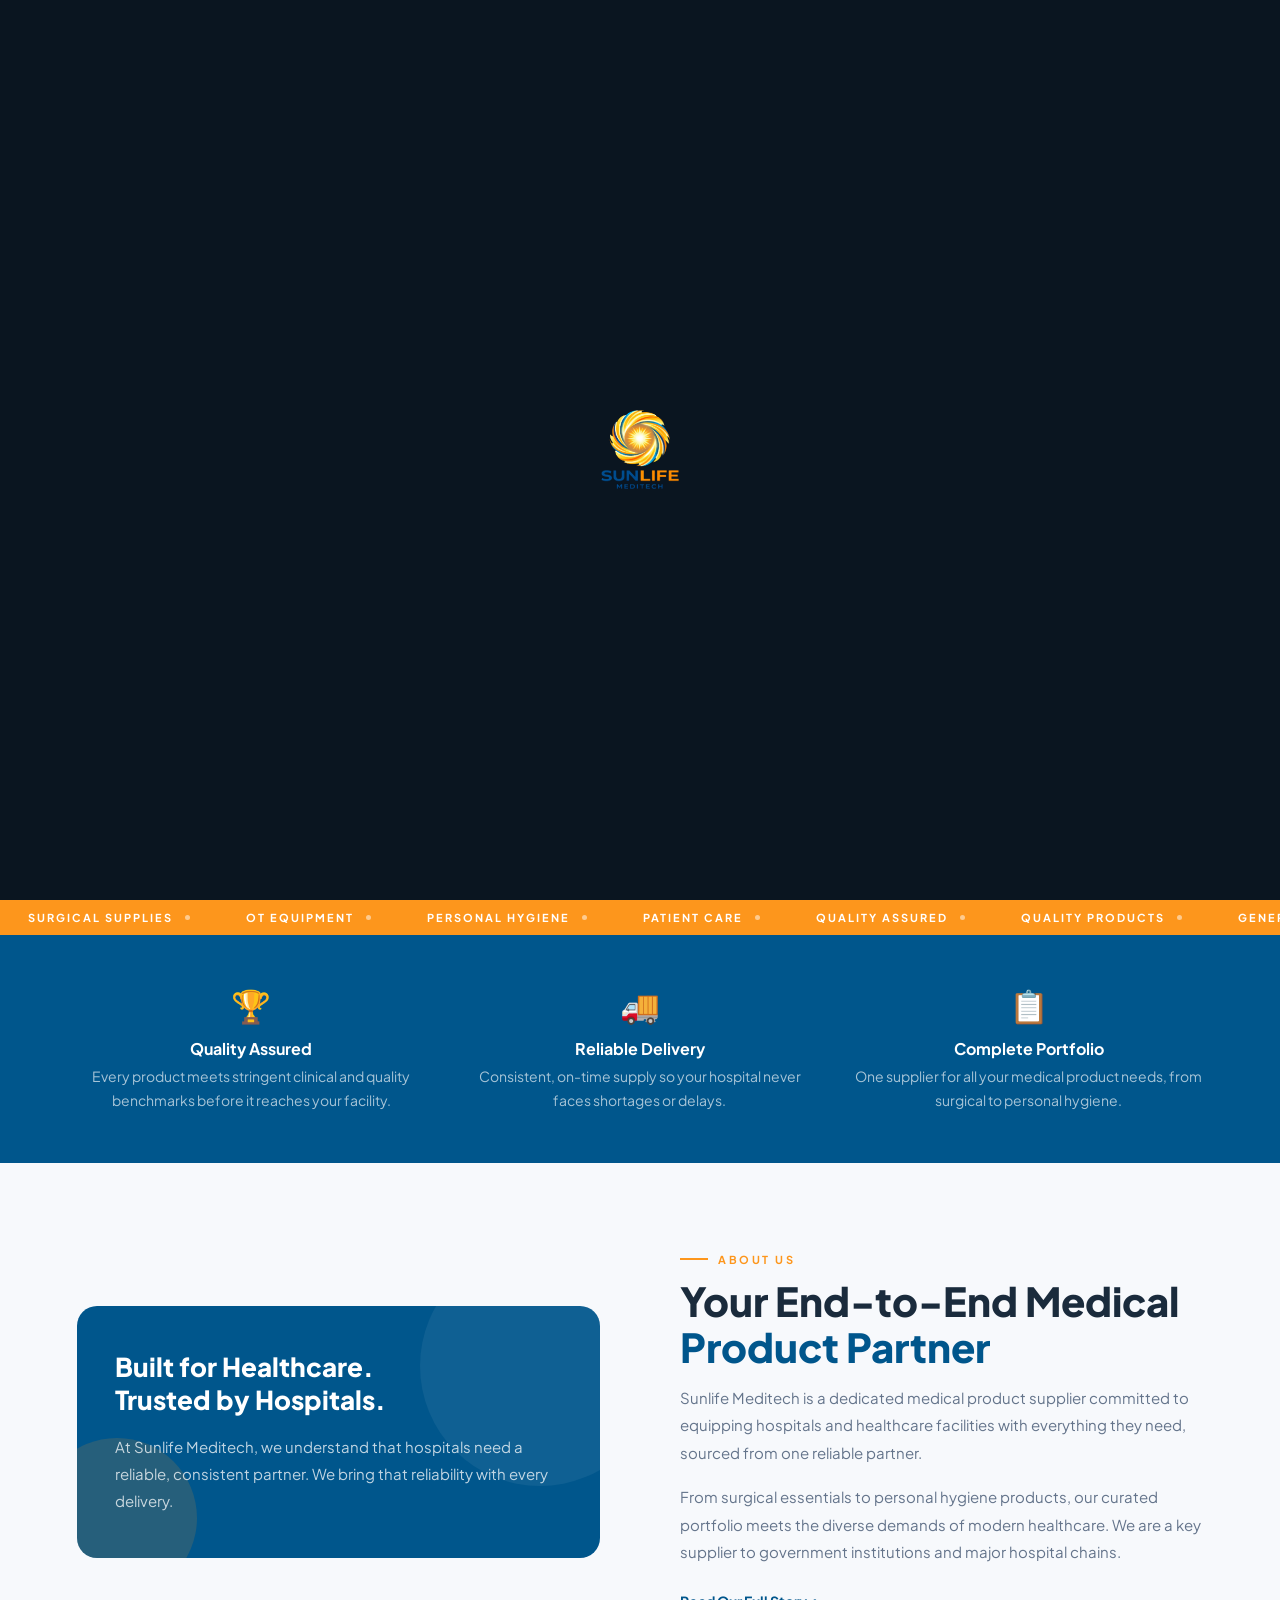
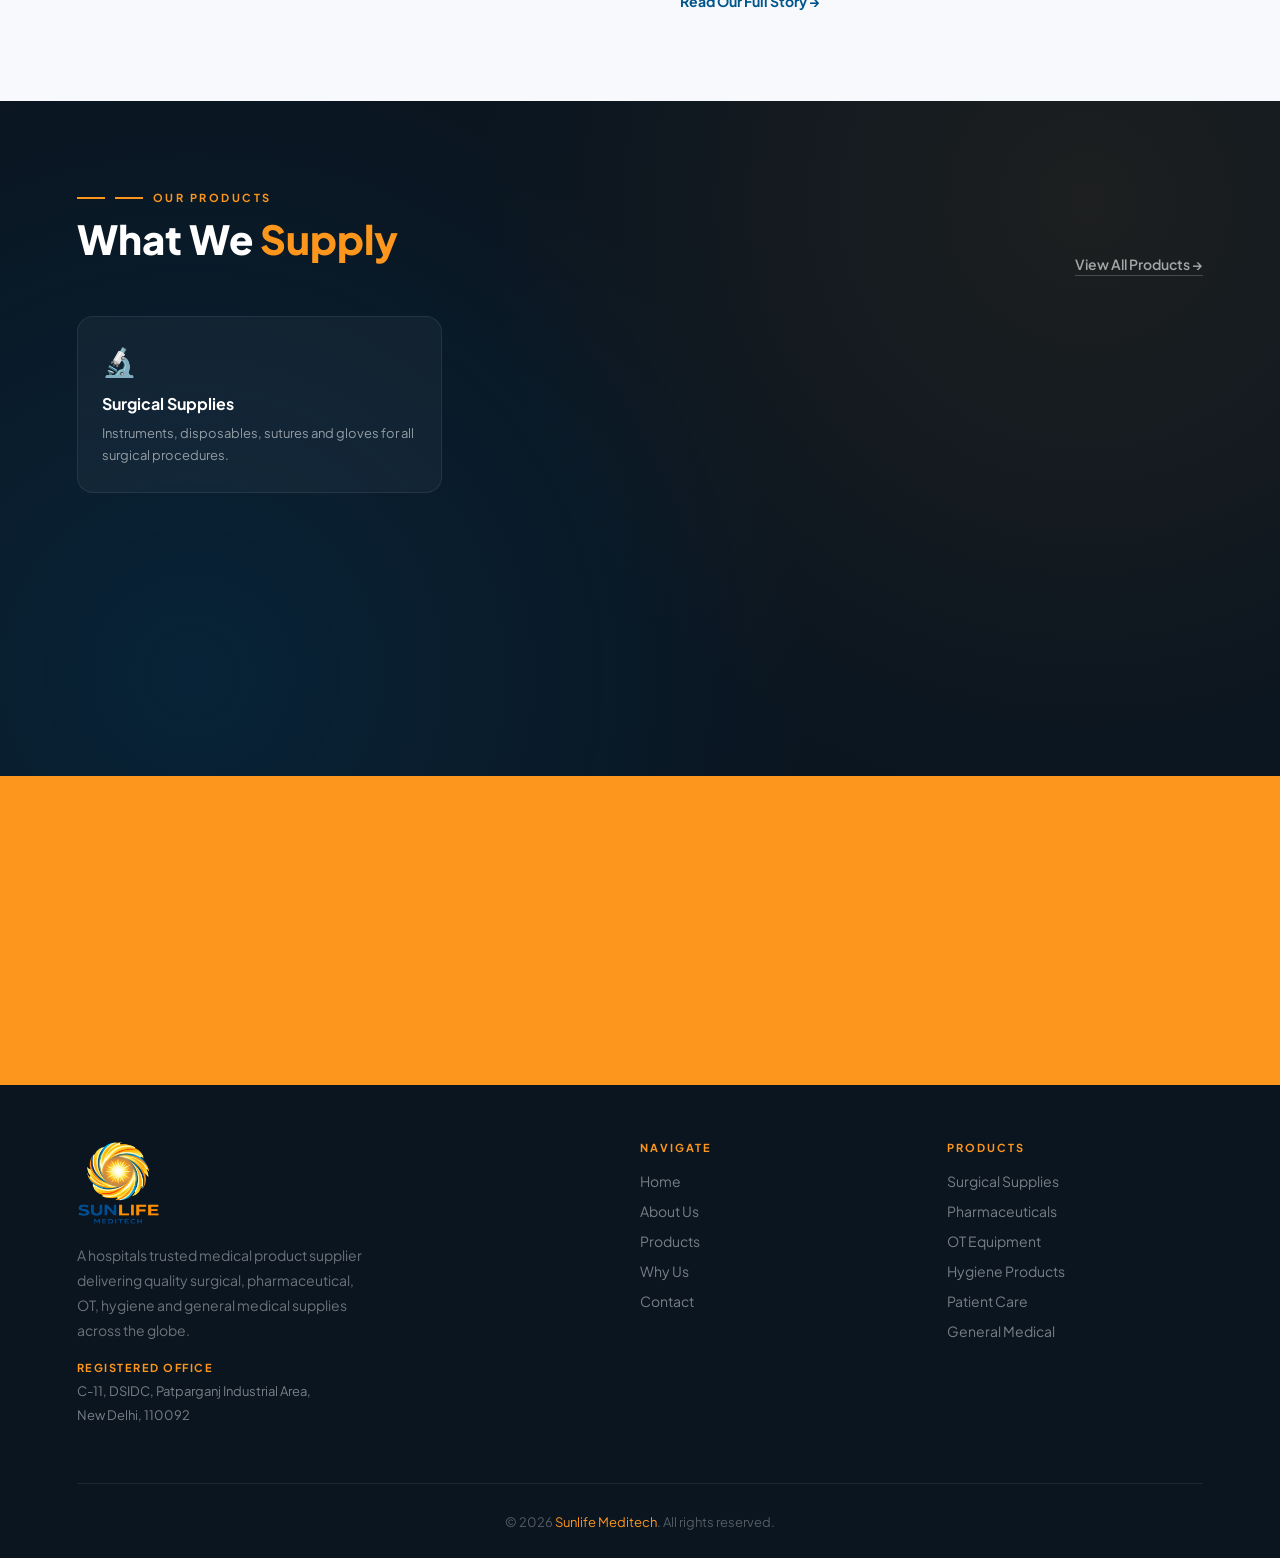
==== commit 736d8422: "Revise text for clarity and consistency" ====
--- a/index.html
+++ b/index.html
@@ -115,7 +115,7 @@
     <div>
       <div class="hero-badge"><span class="dot"></span>Hospitals Trusted Supplier</div>
       <h1 class="hero-h1">Supplying <span class="accent">Excellence</span><br>to Every Hospital</h1>
-      <p class="hero-p">Sunlife Meditech delivers a comprehensive range of medical products under one trusted brand name. Surgical, pharmaceuticals, OT, hygiene, patient care and more, all from a single reliable source.</p>
+      <p class="hero-p">Sunlife Meditech delivers a comprehensive range of medical products from a single, reliable source. Surgical, pharmaceuticals, OT, hygiene, patient care and more, all sourced and supplied with consistency you can count on.</p>
       <div class="hero-btns">
         <a href="products.html" class="btn-primary">Explore Products</a>
         <a href="about.html" class="btn-outline">About Us</a>
@@ -148,7 +148,7 @@
     <span class="ticker-item">Personal Hygiene<span class="sep"></span></span>
     <span class="ticker-item">Patient Care<span class="sep"></span></span>
     <span class="ticker-item">Quality Assured<span class="sep"></span></span>
-    <span class="ticker-item">Branded Products<span class="sep"></span></span>
+    <span class="ticker-item">Quality Products<span class="sep"></span></span>
     <span class="ticker-item">General Medical Supplies<span class="sep"></span></span>
     <span class="ticker-item">Sunlife Meditech<span class="sep"></span></span>
     <span class="ticker-item">Surgical Supplies<span class="sep"></span></span>
@@ -156,7 +156,7 @@
     <span class="ticker-item">Personal Hygiene<span class="sep"></span></span>
     <span class="ticker-item">Patient Care<span class="sep"></span></span>
     <span class="ticker-item">Quality Assured<span class="sep"></span></span>
-    <span class="ticker-item">Branded Products<span class="sep"></span></span>
+    <span class="ticker-item">Quality Products<span class="sep"></span></span>
     <span class="ticker-item">General Medical Supplies<span class="sep"></span></span>
     <span class="ticker-item">Sunlife Meditech<span class="sep"></span></span>
   </div>
@@ -181,7 +181,7 @@
     <div class="reveal">
       <div class="sec-tag">About Us</div>
       <h2 class="sec-title">Your End-to-End Medical <span>Product Partner</span></h2>
-      <p class="ap-body">Sunlife Meditech is a dedicated medical product supplier committed to equipping hospitals and healthcare facilities with everything they need, under one roof and one trusted brand name.</p>
+      <p class="ap-body">Sunlife Meditech is a dedicated medical product supplier committed to equipping hospitals and healthcare facilities with everything they need, sourced from one reliable partner.</p>
       <p class="ap-body">From surgical essentials to personal hygiene products, our curated portfolio meets the diverse demands of modern healthcare. We are a key supplier to government institutions and major hospital chains.</p>
       <a href="about.html" class="ap-link">Read Our Full Story &#8594;</a>
     </div>
@@ -220,7 +220,7 @@
   <div class="footer-inner">
     <div class="footer-brand">
       <div class="footer-logo"><img src="images/logo%20(5).png" alt="Sunlife Meditech"/></div>
-      <p>A hospitals trusted medical product supplier delivering quality surgical, OT, hygiene and general medical supplies across the globe.</p>
+      <p>A hospitals trusted medical product supplier delivering quality surgical, pharmaceutical, OT, hygiene and general medical supplies across the globe.</p>
       <div class="footer-offices">
         
         <div class="fo-block"><div class="fo-label">Registered Office</div><div class="fo-addr">C-11, DSIDC, Patparganj Industrial Area,<br>New Delhi, 110092</div></div>
